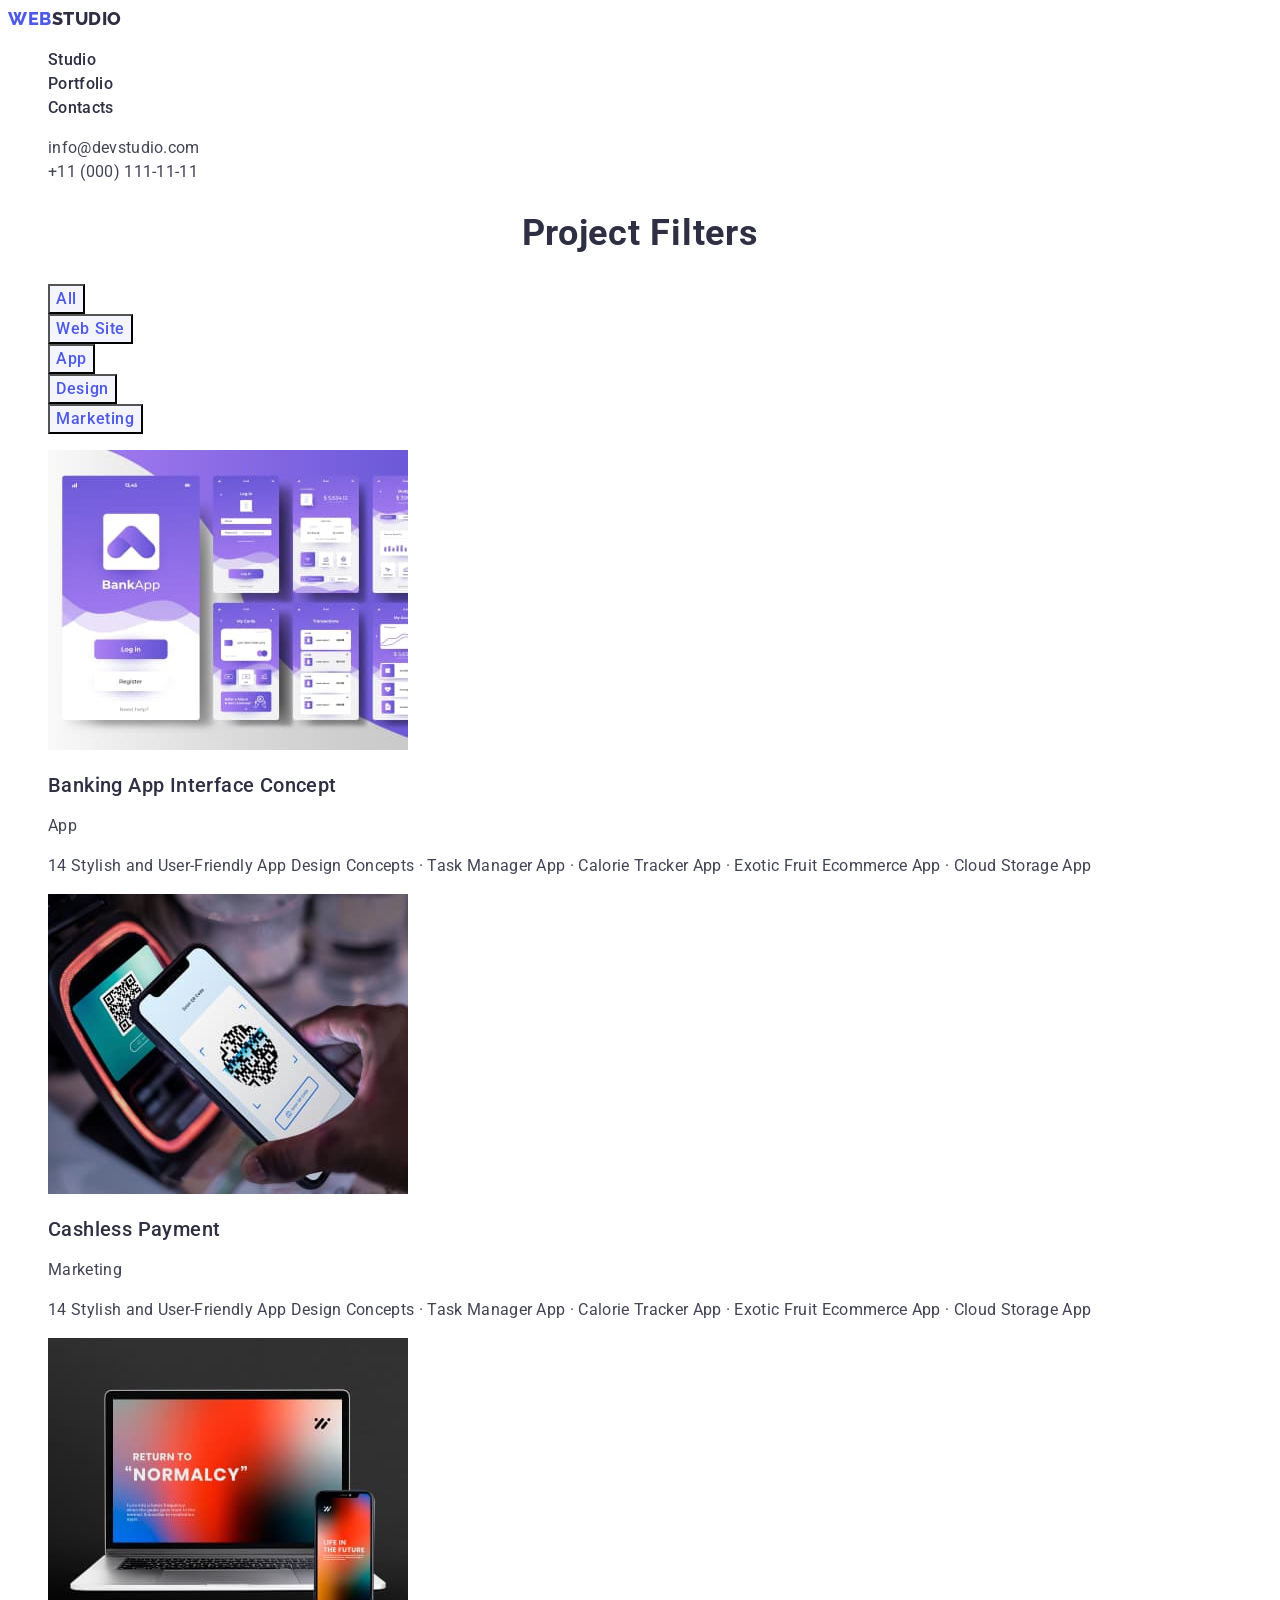
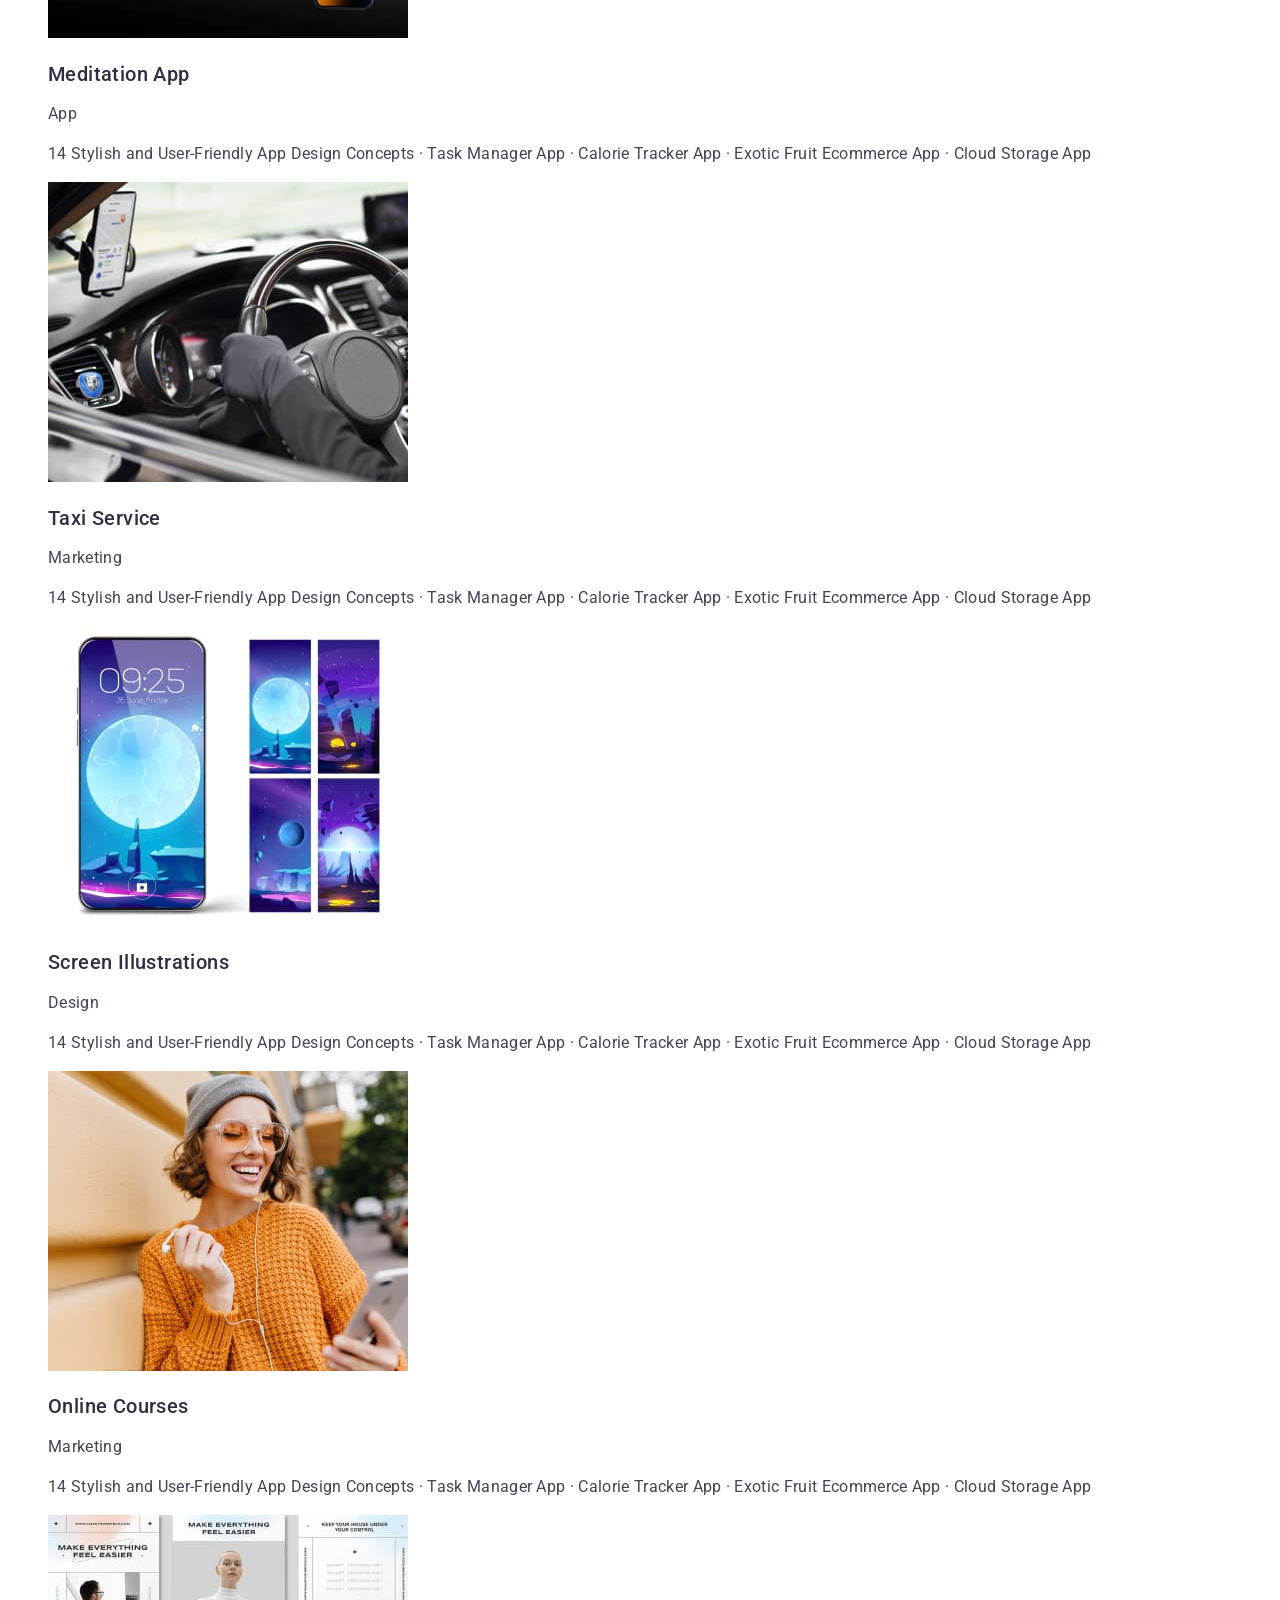
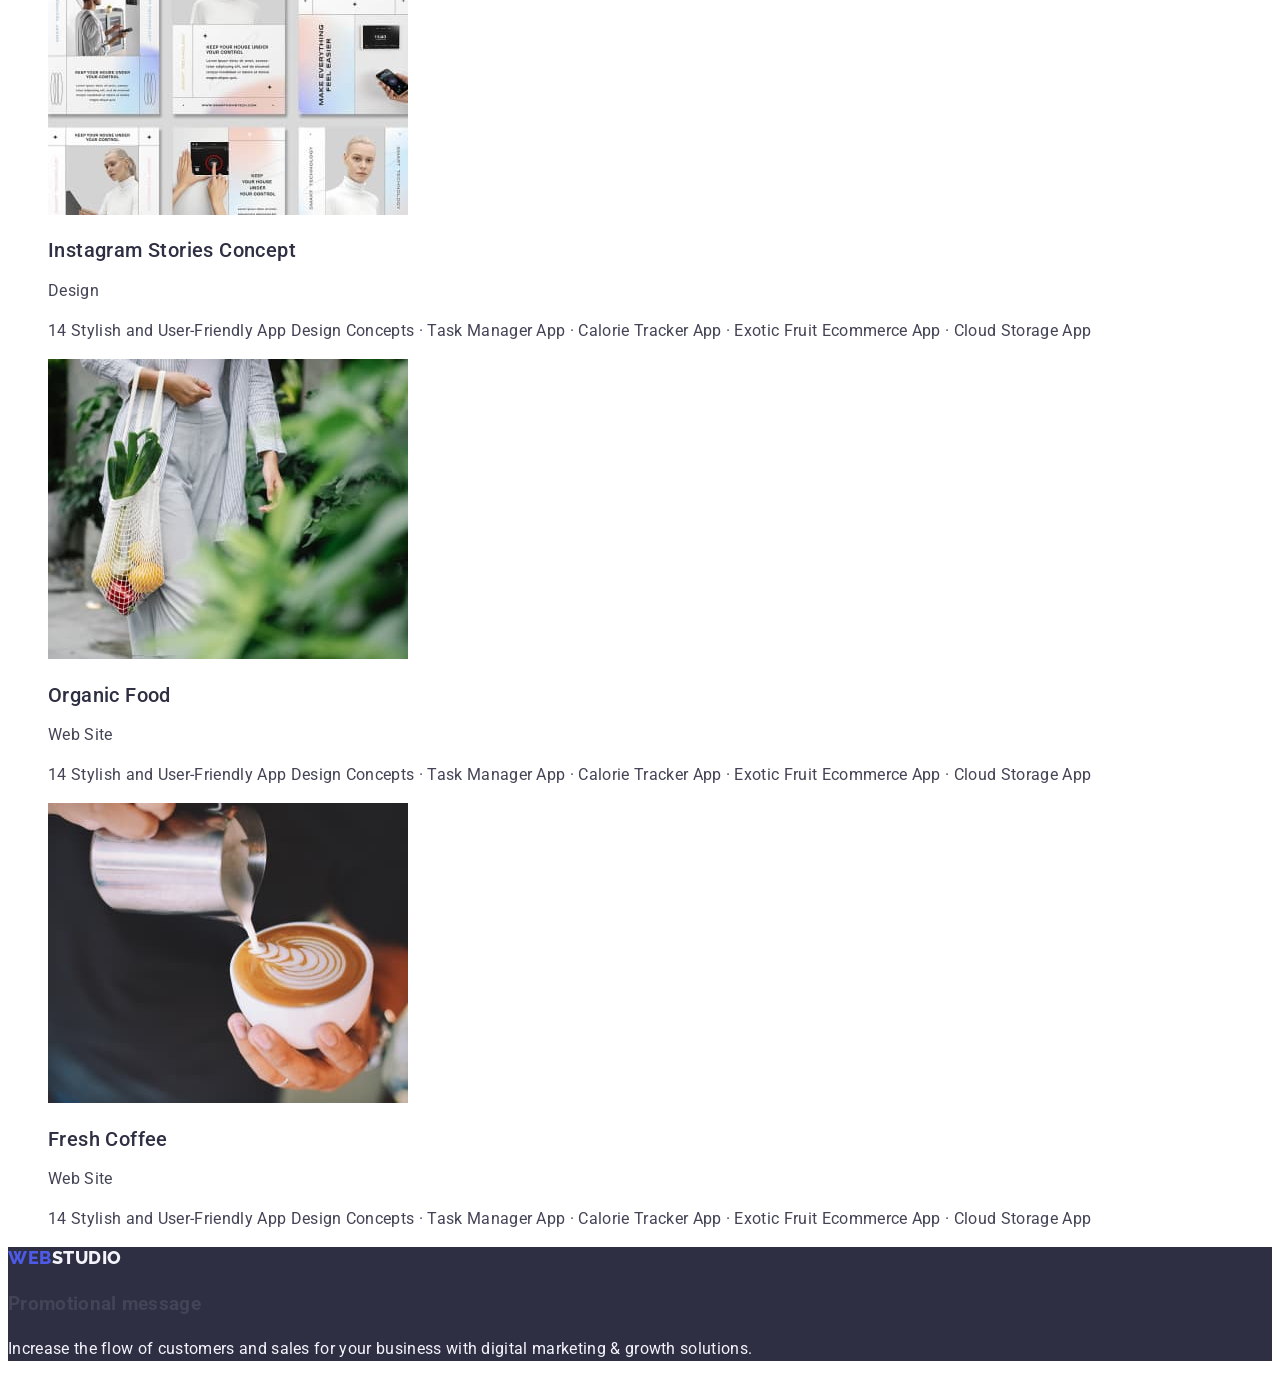
==== portfolio.html @ b33e49e7 "error correction 4" ====
<!DOCTYPE html>
<html lang="en">
<head>
    <meta charset="UTF-8">
    <meta http-equiv="X-UA-Compatible" content="IE=edge">
    <meta name="viewport" content="width=device-width, initial-scale=1.0">
    <title>Document</title>
    <link rel="preconnect" href="https://fonts.googleapis.com"> 
    <link rel="preconnect" href="https://fonts.gstatic.com" crossorigin> 
    <link href="https://fonts.googleapis.com/css2?family=Raleway:wght@800&family=Roboto:wght@400;500;700;900&display=swap" rel="stylesheet">
    <link rel="stylesheet" href="./css/styles.css">
</head>
<body>
    <header>
        <nav>
            <a href="/" class="logo link">
                Web<span class="logo-header">Studio</span>
            </a>
            <ul class="site-nav list">
                <li><a href="./index.html" class="link-current link">Studio</a></li>
                <li><a href="./portfolio.html" class="link-current link">Portfolio</a></li>
                <li><a href="" class="link-current link">Contacts</a></li>
            </ul>
        </nav>
        <nav>
            <address class="contacts">
                <ul class="list">
                <li><a href="mailto:info@devstudio.com" class="mail-tel link">info@devstudio.com</a></li>
                <li><a href="tel:+110001111111" class="mail-tel link">+11 (000) 111-11-11</a></li>
            </ul>
            </address>
        </nav>
    </header>
    <main>
        <section class="section">
            <h1 class="section-title">project filters</h1>
            <ul class="list">
                <li><button class="button-secondary" type="button">
                    All
                </button></li>
                <li><button class="button-secondary" type="button">
                    Web Site
                </button></li>
                <li><button class="button-secondary" type="button">
                    App
                </button></li>
                <li><button class="button-secondary" type="button">
                    Design
                </button></li>
                <li><button class="button-secondary" type="button">
                    Marketing
                </button></li>
            </ul>
            <ul class="list">
                <li class="link">
                    <img src="./images/prj1.jpg" alt="Banking App Interface Concept" width="360">
                    <h2 class="title">Banking App Interface Concept</h2>
                    <p class="description">App</p>
                    <p>14 Stylish and User-Friendly App Design Concepts · Task Manager App · Calorie Tracker App · Exotic Fruit Ecommerce App · Cloud Storage App</p>
                </li>
                <li class="link">
                    <img src="./images/prj2.jpg" alt="Cashless Payment" width="360">
                    <h2 class="title">Cashless Payment</h2>
                    <p class="description">Marketing</p>
                    <p>14 Stylish and User-Friendly App Design Concepts · Task Manager App · Calorie Tracker App · Exotic Fruit Ecommerce App · Cloud Storage App</p>
                </li>
                <li class="link">
                    <img src="./images/prj3.jpg" alt="Meditation App" width="360">
                    <h2 class="title">Meditation App</h2>
                    <p class="description">App</p>
                    <p>14 Stylish and User-Friendly App Design Concepts · Task Manager App · Calorie Tracker App · Exotic Fruit Ecommerce App · Cloud Storage App</p>
                </li>
                <li class="link">
                    <img src="./images/prj4.jpg" alt="Taxi Service" width="360">
                    <h2 class="title">Taxi Service</h2>
                    <p class="description">Marketing</p>
                    <p>14 Stylish and User-Friendly App Design Concepts · Task Manager App · Calorie Tracker App · Exotic Fruit Ecommerce App · Cloud Storage App</p>
                </li>
                <li class="link">
                    <img src="./images/prj5.jpg" alt="Screen Illustrations" width="360">
                    <h2 class="title">Screen Illustrations</h2>
                    <p class="description">Design</p>
                    <p>14 Stylish and User-Friendly App Design Concepts · Task Manager App · Calorie Tracker App · Exotic Fruit Ecommerce App · Cloud Storage App</p>
                </li>
                <li class="link">
                    <img src="./images/prj6.jpg" alt="Online Courses" width="360">
                    <h2 class="title">Online Courses</h2>
                    <p class="description">Marketing</p>
                    <p>14 Stylish and User-Friendly App Design Concepts · Task Manager App · Calorie Tracker App · Exotic Fruit Ecommerce App · Cloud Storage App</p>
                </li>
                <li class="link">
                    <img src="./images/prj7.jpg" alt="Instagram Stories Concept" width="360">
                    <h2 class="title">Instagram Stories Concept</h2>
                    <p class="description">Design</p>
                    <p>14 Stylish and User-Friendly App Design Concepts · Task Manager App · Calorie Tracker App · Exotic Fruit Ecommerce App · Cloud Storage App</p>
                </li>
                <li class="link">
                    <img src="./images/prj8.jpg" alt="Organic Food" width="360">
                    <h2 class="title">Organic Food</h2>
                    <p class="description">Web Site</p>
                    <p>14 Stylish and User-Friendly App Design Concepts · Task Manager App · Calorie Tracker App · Exotic Fruit Ecommerce App · Cloud Storage App</p>
                </li>
                <li class="link">
                    <img src="./images/prj9.jpg" alt="Fresh Coffee" width="360">
                    <h2 class="title">Fresh Coffee</h2>
                    <p class="description">Web Site</p>
                    <p>14 Stylish and User-Friendly App Design Concepts · Task Manager App · Calorie Tracker App · Exotic Fruit Ecommerce App · Cloud Storage App</p>
                </li>
            </ul>
        </section>
    </main>
    <footer class="footer">
        <a href="/" class="logo link">
            Web<span class="logo-footer">Studio</span>
        </a>
        <h3 class="footer-message">Promotional message</h3>
        <p class="promotional-message">Increase the flow of customers and sales for your business with digital marketing & growth solutions.</p>
    </footer> 
</body>
</html>
---- css/styles.css ----
/* цвет основного текста #2E2F42 */
/* вторичный цвет текста #434455 */
/* белый цвет #FFFFFF */
/* акцент #4D5AE5 */
/* кнопка 2 лист #404BBF #F4F4FD border: 1px solid #E7E9FC*/
/* вторичный цвет фона #F4F4FD */
/* акцентирующий цвет фона #2E2F42 */
/* logo #4D5AE5 #2E2F42 */

:root {
    --primary-text-color: #434455;
    --title-text-color: #2E2F42;
    --accent-color: #404BBF;
    --secondary-accent-color: #4D5AE5;
    --third-accent-color: #E7E9FC;
    --primary-white-color: #FFFFFF;
    --light-mode-backgrounds-color: #F4F4FD;
    --hero-image-background-color: rgba(46, 47, 66, 0.7);
}

body {
    background-color: var(--primary-white-color);
    color: var(--primary-text-color);
    font-family: Roboto, sans-serif;
    letter-spacing: 0.02em;
    font-size: 16px;
    line-height: 1.5;
}

ul {
    list-style: none;
}

/* Logo */
.logo {
    color: var(--secondary-accent-color);
    font-family: Raleway, sans-serif;
    font-weight: 800;
    font-size: 18px;
    line-height: 1.17;
    letter-spacing: 0.03em;
    text-transform: uppercase;
    text-decoration: none;
}

.link {
    text-decoration: none;
}

.list {
    list-style: none;
}

.logo-header {
    color: var(--title-text-color);
}

.logo-footer {
    color: var(--light-mode-backgrounds-color);
}

.site-nav {
    color: var(--title-text-color);
    font-weight: 500;
    font-size: 16px;
    line-height: 1.5;
    text-decoration: none;
}

.site-nav .link:hover,
.site-nav .link:focus
.site-nav .link-current:hover,
.site-nav .link-current:focus {
    color: var(--accent-color);
}

.site-nav .link-current {
    color: var(--title-text-color);
    font-weight: 500;
    font-size: 16px;
    line-height: 1.5;
    letter-spacing: 0.02em;
}


.contacts {
    font-style: normal;
    color: var(--primary-text-color);
    font-size: 16px;
    letter-spacing: 0.02em;
    line-height: 1.5;
}

.mail-tel {
    font-size: 16px;
    line-height: 1.5;
    letter-spacing: 0.02em;
    color: var(--primary-text-color);
}

.mail-tel:hover,
.mail-tel:focus {
    color: var(--accent-color);
}


.hero {
    background-color: var(--title-text-color);
}

.hero-title {
    font-size: 56px;
    line-height: 1.07;
    text-align: center;
    letter-spacing: 0.02em;
    color: var(--primary-white-color);
}

/* Button hero*/
.button {
    background-color: var(--secondary-accent-color);
    font-family: "Roboto", sans-serif;
    font-weight: 500;
    font-size: 16px;
    line-height: 1.5;
    letter-spacing: 0.04em;
    cursor: pointer;
    color: var(--primary-white-color);
}

.button:hover,
.button:focus {
    background-color: var(--accent-color);
}

.section-title {
    color: var(--title-text-color);
    font-weight: 700;
    font-size: 36px;
    line-height: 1.11;
    text-align: center;
    text-transform: capitalize;
    letter-spacing: 0.02em;
}

.bg-color {
    background-color: var(--light-mode-backgrounds-color);
}

.title,
.team .names {
    color: var(--title-text-color);
    font-weight: 500;
    font-size: 20px;
    line-height: 1.2;
    letter-spacing: 0.02em;
}

.bg-color-names {
    background-color: var(--primary-white-color);
}

.button-secondary {
    font-family: "Roboto", sans-serif;
    font-weight: 500;
    font-size: 16px;
    line-height: 1.5;
    letter-spacing: 0.04em;
    cursor: pointer;
    color: var(--secondary-accent-color);
    background-color: var(--light-mode-backgrounds-color);
}

.button-secondary:hover,
.button-secondary:focus {
    color: var(--primary-white-color);
    background-color: var(--accent-color);
}
.description {
    font-size: 16px;
    line-height: 1.5;
    letter-spacing: 0.02em;
    color: var(--primary-text-color);
}

.footer {
    background-color: var(--title-text-color);
}

.promotional-message {
    color: var(--light-mode-backgrounds-color);
    line-height: 1.5;
    letter-spacing: 0.02em;
}
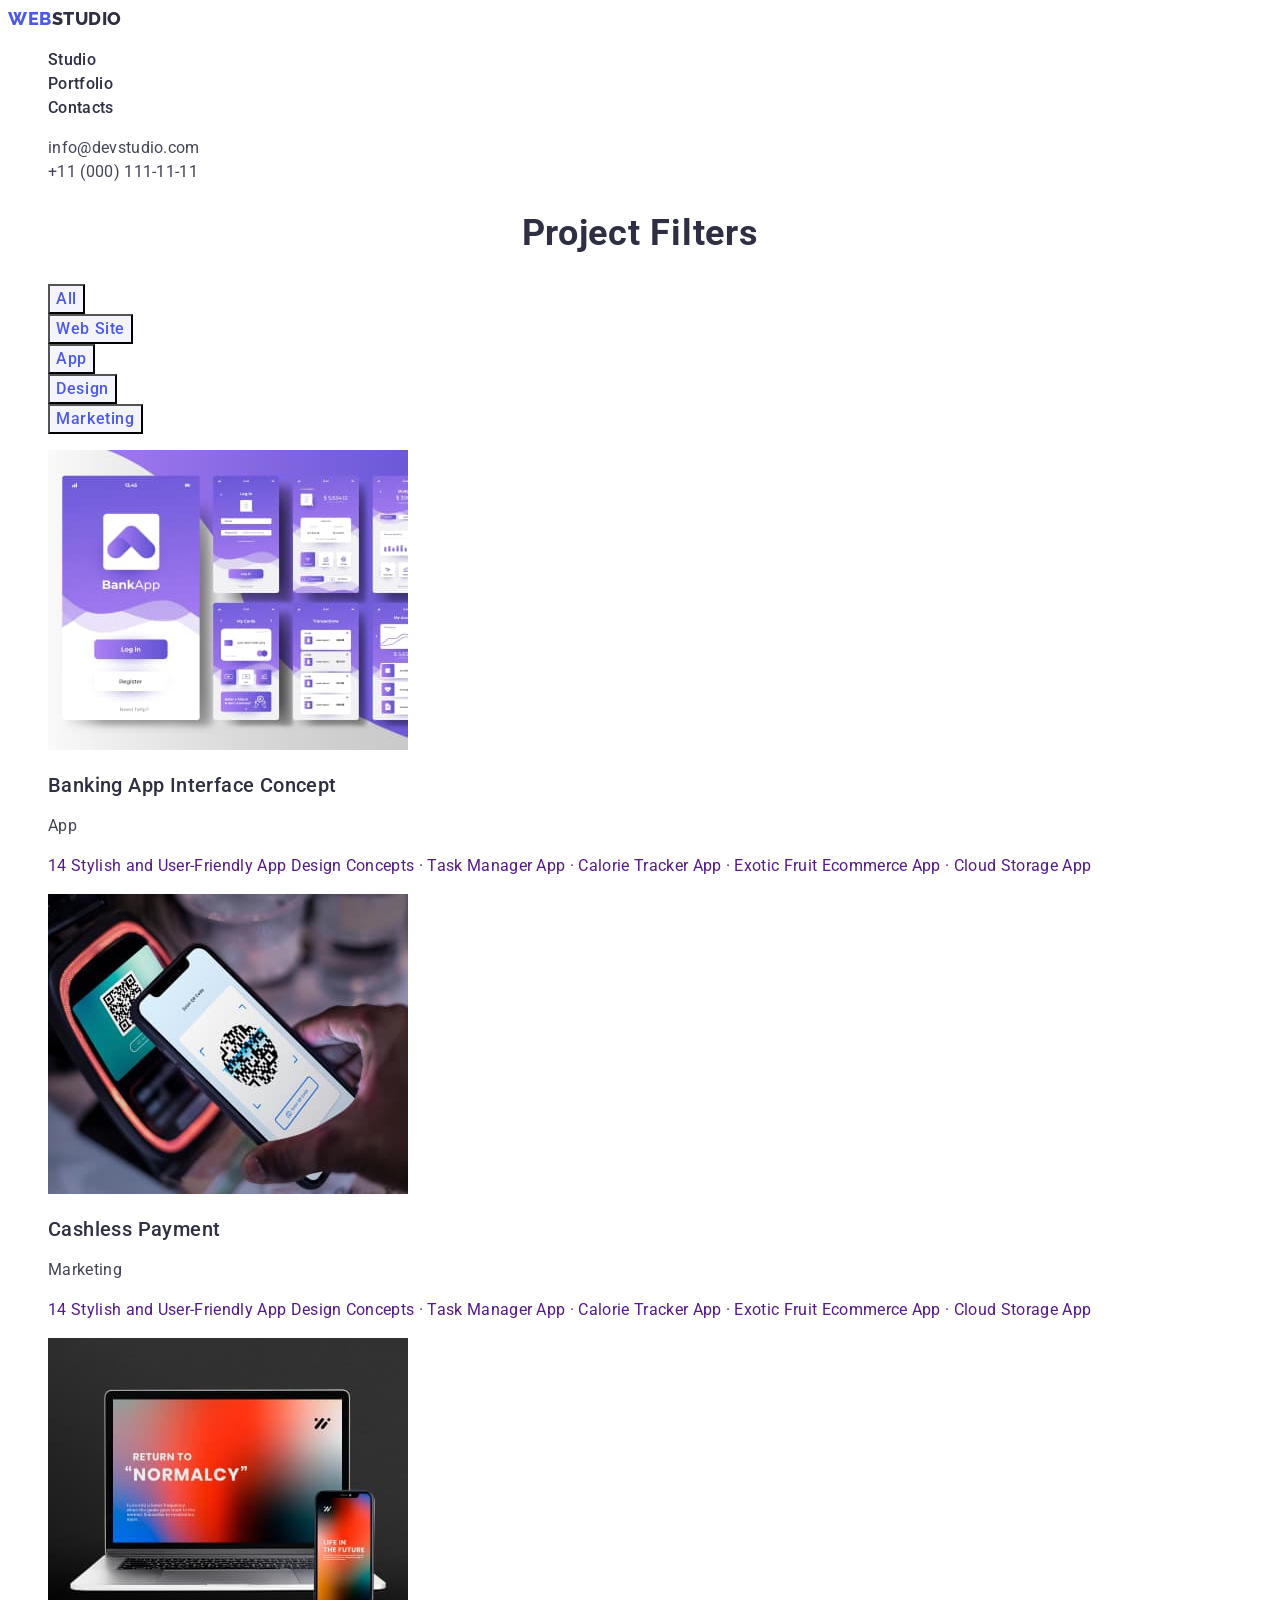
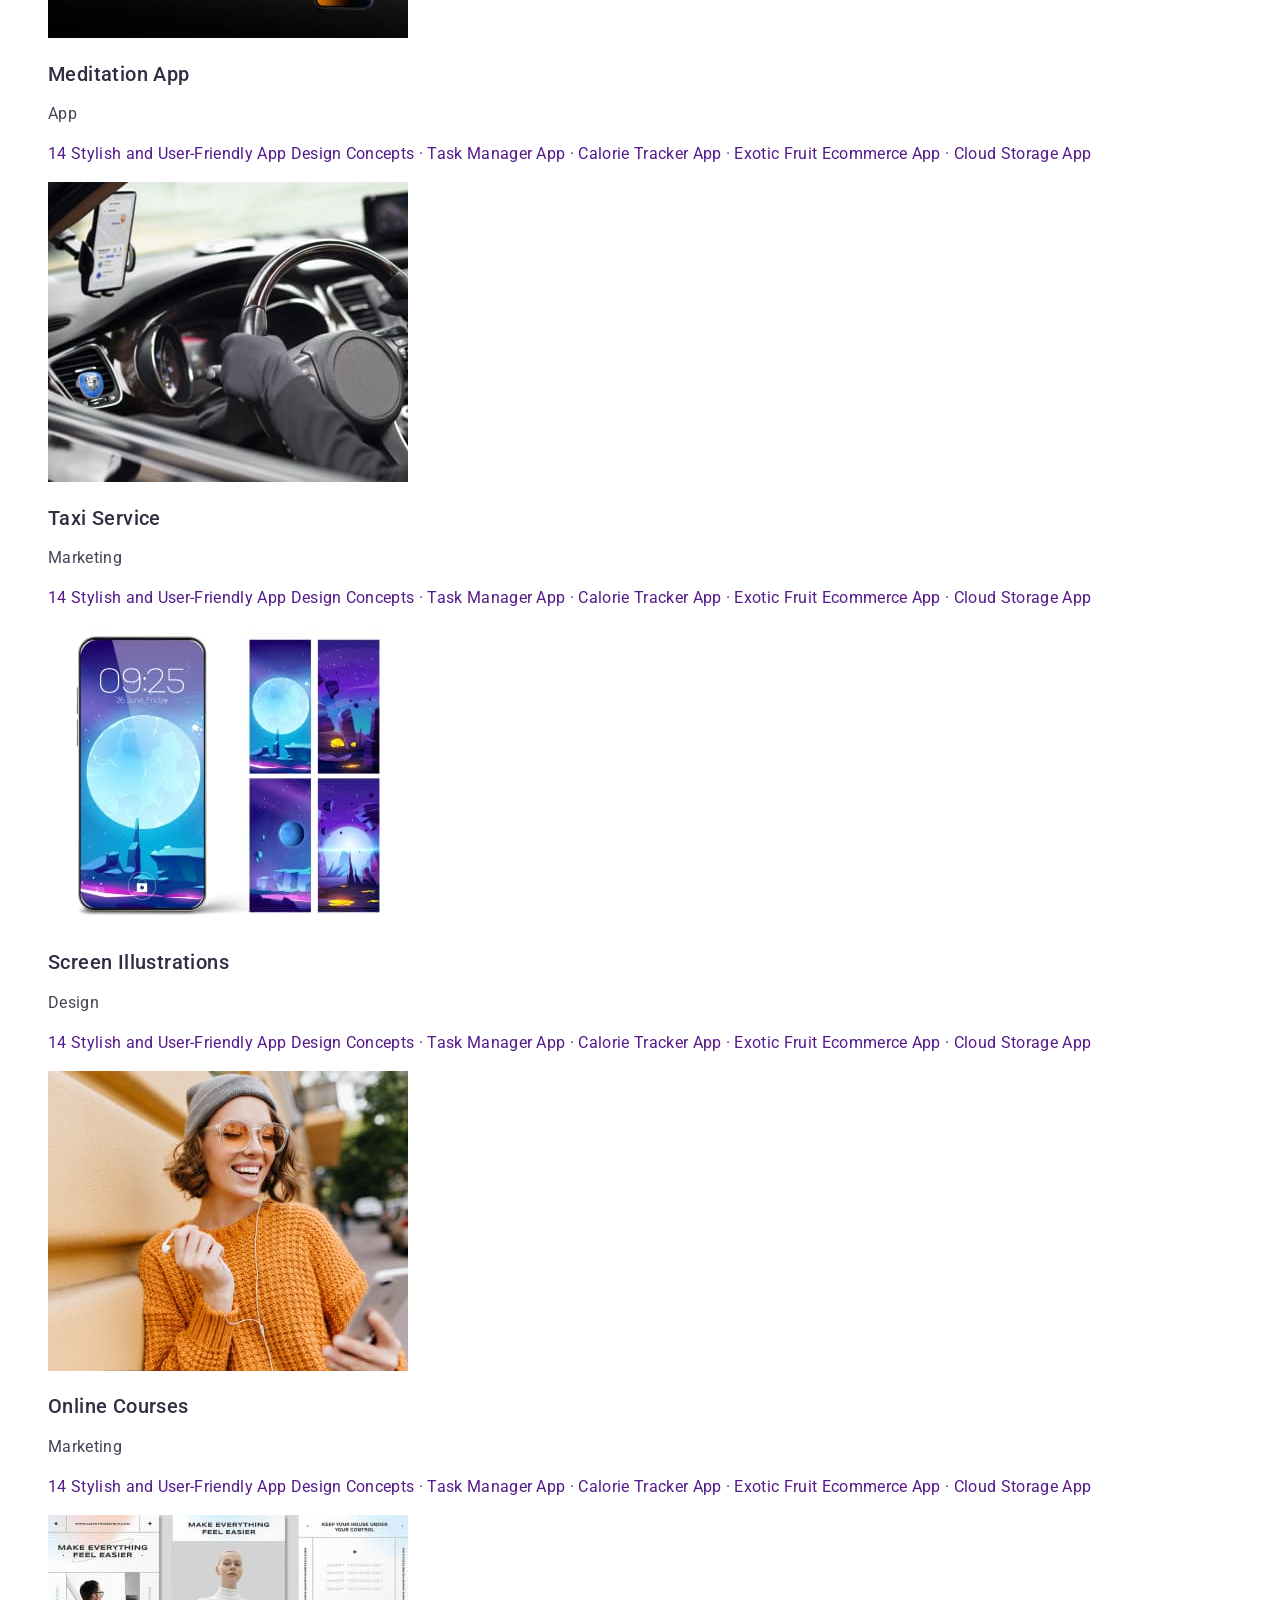
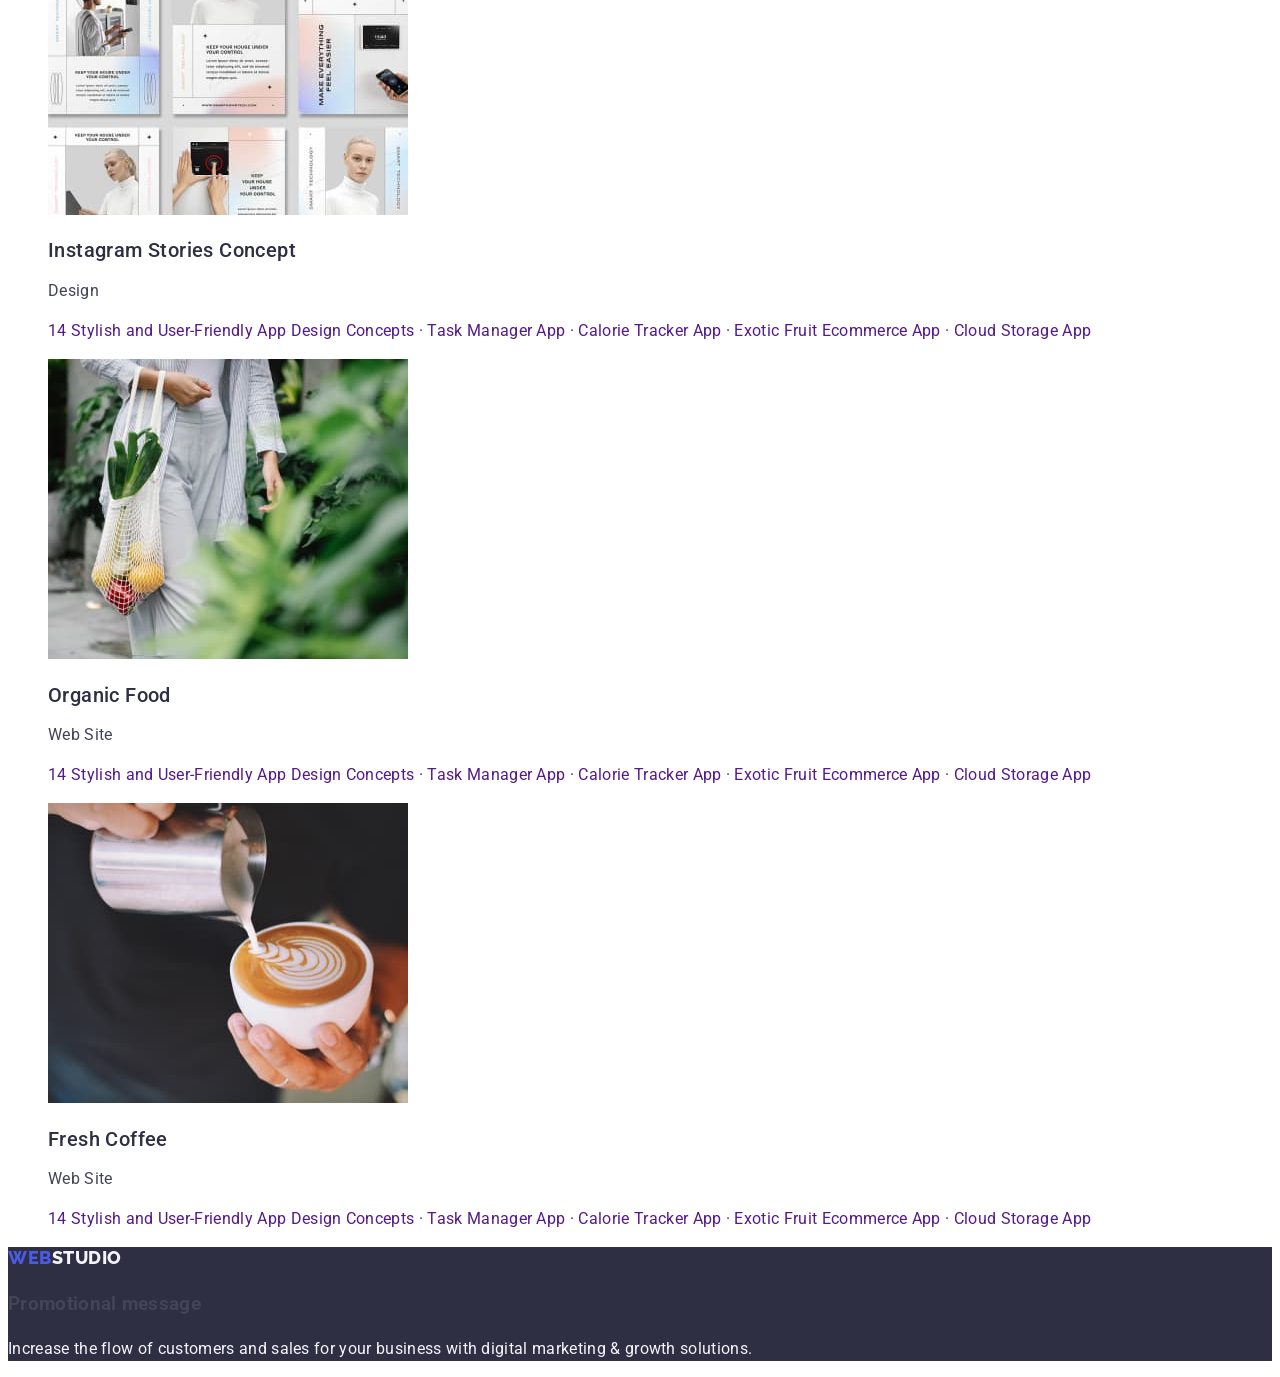
==== commit b6aa9809: "error correction 5" ====
--- a/portfolio.html
+++ b/portfolio.html
@@ -25,9 +25,9 @@
         <nav>
             <address class="contacts">
                 <ul class="list">
-                <li><a href="mailto:info@devstudio.com" class="mail-tel link">info@devstudio.com</a></li>
-                <li><a href="tel:+110001111111" class="mail-tel link">+11 (000) 111-11-11</a></li>
-            </ul>
+                    <li><a href="mailto:info@devstudio.com" class="mail-tel link">info@devstudio.com</a></li>
+                    <li><a href="tel:+110001111111" class="mail-tel link">+11 (000) 111-11-11</a></li>
+                </ul>
             </address>
         </nav>
     </header>
@@ -52,59 +52,78 @@
                 </button></li>
             </ul>
             <ul class="list">
-                <li class="link">
-                    <img src="./images/prj1.jpg" alt="Banking App Interface Concept" width="360">
-                    <h2 class="title">Banking App Interface Concept</h2>
-                    <p class="description">App</p>
-                    <p>14 Stylish and User-Friendly App Design Concepts · Task Manager App · Calorie Tracker App · Exotic Fruit Ecommerce App · Cloud Storage App</p>
+                <li>
+                    <a href="" class="link">
+                        <img src="./images/prj1.jpg" alt="Banking App Interface Concept" width="360">
+                        <h2 class="title">Banking App Interface Concept</h2>
+                        <p class="description">App</p>
+                        <p>14 Stylish and User-Friendly App Design Concepts · Task Manager App · Calorie Tracker App · Exotic Fruit Ecommerce App · Cloud Storage App</p>
+                    </a>
                 </li>
-                <li class="link">
-                    <img src="./images/prj2.jpg" alt="Cashless Payment" width="360">
-                    <h2 class="title">Cashless Payment</h2>
-                    <p class="description">Marketing</p>
-                    <p>14 Stylish and User-Friendly App Design Concepts · Task Manager App · Calorie Tracker App · Exotic Fruit Ecommerce App · Cloud Storage App</p>
+                <li>
+                    <a href="" class="link">
+                        <img src="./images/prj2.jpg" alt="Cashless Payment" width="360">
+                        <h2 class="title">Cashless Payment</h2>
+                        <p class="description">Marketing</p>
+                        <p>14 Stylish and User-Friendly App Design Concepts · Task Manager App · Calorie Tracker App · Exotic Fruit Ecommerce App · Cloud Storage App</p>
+                    </a>
                 </li>
-                <li class="link">
-                    <img src="./images/prj3.jpg" alt="Meditation App" width="360">
-                    <h2 class="title">Meditation App</h2>
-                    <p class="description">App</p>
-                    <p>14 Stylish and User-Friendly App Design Concepts · Task Manager App · Calorie Tracker App · Exotic Fruit Ecommerce App · Cloud Storage App</p>
+                <li>
+                    <a href="" class="link">
+                        <img src="./images/prj3.jpg" alt="Meditation App" width="360">
+                        <h2 class="title">Meditation App</h2>
+                        <p class="description">App</p>
+                        <p>14 Stylish and User-Friendly App Design Concepts · Task Manager App · Calorie Tracker App · Exotic Fruit Ecommerce App · Cloud Storage App</p>
+                    </a>
                 </li>
-                <li class="link">
-                    <img src="./images/prj4.jpg" alt="Taxi Service" width="360">
-                    <h2 class="title">Taxi Service</h2>
-                    <p class="description">Marketing</p>
-                    <p>14 Stylish and User-Friendly App Design Concepts · Task Manager App · Calorie Tracker App · Exotic Fruit Ecommerce App · Cloud Storage App</p>
+                <li>
+                    <a href="" class="link">
+                        <img src="./images/prj4.jpg" alt="Taxi Service" width="360">
+                        <h2 class="title">Taxi Service</h2>
+                        <p class="description">Marketing</p>
+                        <p>14 Stylish and User-Friendly App Design Concepts · Task Manager App · Calorie Tracker App · Exotic Fruit Ecommerce App · Cloud Storage App</p>
+                    </a>
                 </li>
-                <li class="link">
-                    <img src="./images/prj5.jpg" alt="Screen Illustrations" width="360">
-                    <h2 class="title">Screen Illustrations</h2>
-                    <p class="description">Design</p>
-                    <p>14 Stylish and User-Friendly App Design Concepts · Task Manager App · Calorie Tracker App · Exotic Fruit Ecommerce App · Cloud Storage App</p>
+                <li>
+                    <a href="" class="link">
+                        <img src="./images/prj5.jpg" alt="Screen Illustrations" width="360">
+                        <h2 class="title">Screen Illustrations</h2>
+                        <p class="description">Design</p>
+                        <p>14 Stylish and User-Friendly App Design Concepts · Task Manager App · Calorie Tracker App · Exotic Fruit Ecommerce App · Cloud Storage App</p>
+                    </a>
                 </li>
-                <li class="link">
-                    <img src="./images/prj6.jpg" alt="Online Courses" width="360">
-                    <h2 class="title">Online Courses</h2>
-                    <p class="description">Marketing</p>
-                    <p>14 Stylish and User-Friendly App Design Concepts · Task Manager App · Calorie Tracker App · Exotic Fruit Ecommerce App · Cloud Storage App</p>
+                <li>
+                    <a href="" class="link">
+                        <img src="./images/prj6.jpg" alt="Online Courses" width="360">
+                        <h2 class="title">Online Courses</h2>
+                        <p class="description">Marketing</p>
+                        <p>14 Stylish and User-Friendly App Design Concepts · Task Manager App · Calorie Tracker App · Exotic Fruit Ecommerce App · Cloud Storage App</p>
+                    </a>
                 </li>
-                <li class="link">
-                    <img src="./images/prj7.jpg" alt="Instagram Stories Concept" width="360">
-                    <h2 class="title">Instagram Stories Concept</h2>
-                    <p class="description">Design</p>
-                    <p>14 Stylish and User-Friendly App Design Concepts · Task Manager App · Calorie Tracker App · Exotic Fruit Ecommerce App · Cloud Storage App</p>
+                <li>
+                    <a href="" class="link">
+                        <img src="./images/prj7.jpg" alt="Instagram Stories Concept" width="360">
+                        <h2 class="title">Instagram Stories Concept</h2>
+                        <p class="description">Design</p>
+                        <p>14 Stylish and User-Friendly App Design Concepts · Task Manager App · Calorie Tracker App · Exotic Fruit Ecommerce App · Cloud Storage App</p>
+                    </a>
                 </li>
-                <li class="link">
-                    <img src="./images/prj8.jpg" alt="Organic Food" width="360">
-                    <h2 class="title">Organic Food</h2>
-                    <p class="description">Web Site</p>
-                    <p>14 Stylish and User-Friendly App Design Concepts · Task Manager App · Calorie Tracker App · Exotic Fruit Ecommerce App · Cloud Storage App</p>
+                <li>
+                    <a href="" class="link">
+                        <img src="./images/prj8.jpg" alt="Organic Food" width="360">
+                        <h2 class="title">Organic Food</h2>
+                        <p class="description">Web Site</p>
+                        <p>14 Stylish and User-Friendly App Design Concepts · Task Manager App · Calorie Tracker App · Exotic Fruit Ecommerce App · Cloud Storage App</p>
+                    </a>
                 </li>
-                <li class="link">
-                    <img src="./images/prj9.jpg" alt="Fresh Coffee" width="360">
-                    <h2 class="title">Fresh Coffee</h2>
-                    <p class="description">Web Site</p>
-                    <p>14 Stylish and User-Friendly App Design Concepts · Task Manager App · Calorie Tracker App · Exotic Fruit Ecommerce App · Cloud Storage App</p>
+                <li>
+                    <a href="" class="link">
+                        <img src="./images/prj9.jpg" alt="Fresh Coffee" width="360">
+                        <h2 class="title">Fresh Coffee</h2>
+                        <p class="description">Web Site</p>
+                        <p>14 Stylish and User-Friendly App Design Concepts · Task Manager App · Calorie Tracker App · Exotic Fruit Ecommerce App · Cloud Storage App</p>
+                    </a>
+
                 </li>
             </ul>
         </section>
@@ -113,8 +132,8 @@
         <a href="/" class="logo link">
             Web<span class="logo-footer">Studio</span>
         </a>
-        <h3 class="footer-message">Promotional message</h3>
-        <p class="promotional-message">Increase the flow of customers and sales for your business with digital marketing & growth solutions.</p>
+        <h3>Promotional message</h3>
+        <p class="footer-message">Increase the flow of customers and sales for your business with digital marketing & growth solutions.</p>
     </footer> 
 </body>
 </html>
--- a/css/styles.css
+++ b/css/styles.css
@@ -82,13 +82,8 @@
     letter-spacing: 0.02em;
 }
 
-
 .contacts {
     font-style: normal;
-    color: var(--primary-text-color);
-    font-size: 16px;
-    letter-spacing: 0.02em;
-    line-height: 1.5;
 }
 
 .mail-tel {
@@ -116,10 +111,9 @@
     color: var(--primary-white-color);
 }
 
-/* Button hero*/
 .button {
     background-color: var(--secondary-accent-color);
-    font-family: "Roboto", sans-serif;
+    font-family: Roboto, sans-serif;
     font-weight: 500;
     font-size: 16px;
     line-height: 1.5;
@@ -161,7 +155,7 @@
 }
 
 .button-secondary {
-    font-family: "Roboto", sans-serif;
+    font-family: Roboto, sans-serif;
     font-weight: 500;
     font-size: 16px;
     line-height: 1.5;
@@ -187,8 +181,8 @@
     background-color: var(--title-text-color);
 }
 
-.promotional-message {
+.footer-message {
+    line-height: 1.5;
     color: var(--light-mode-backgrounds-color);
-    line-height: 1.5;
     letter-spacing: 0.02em;
 }
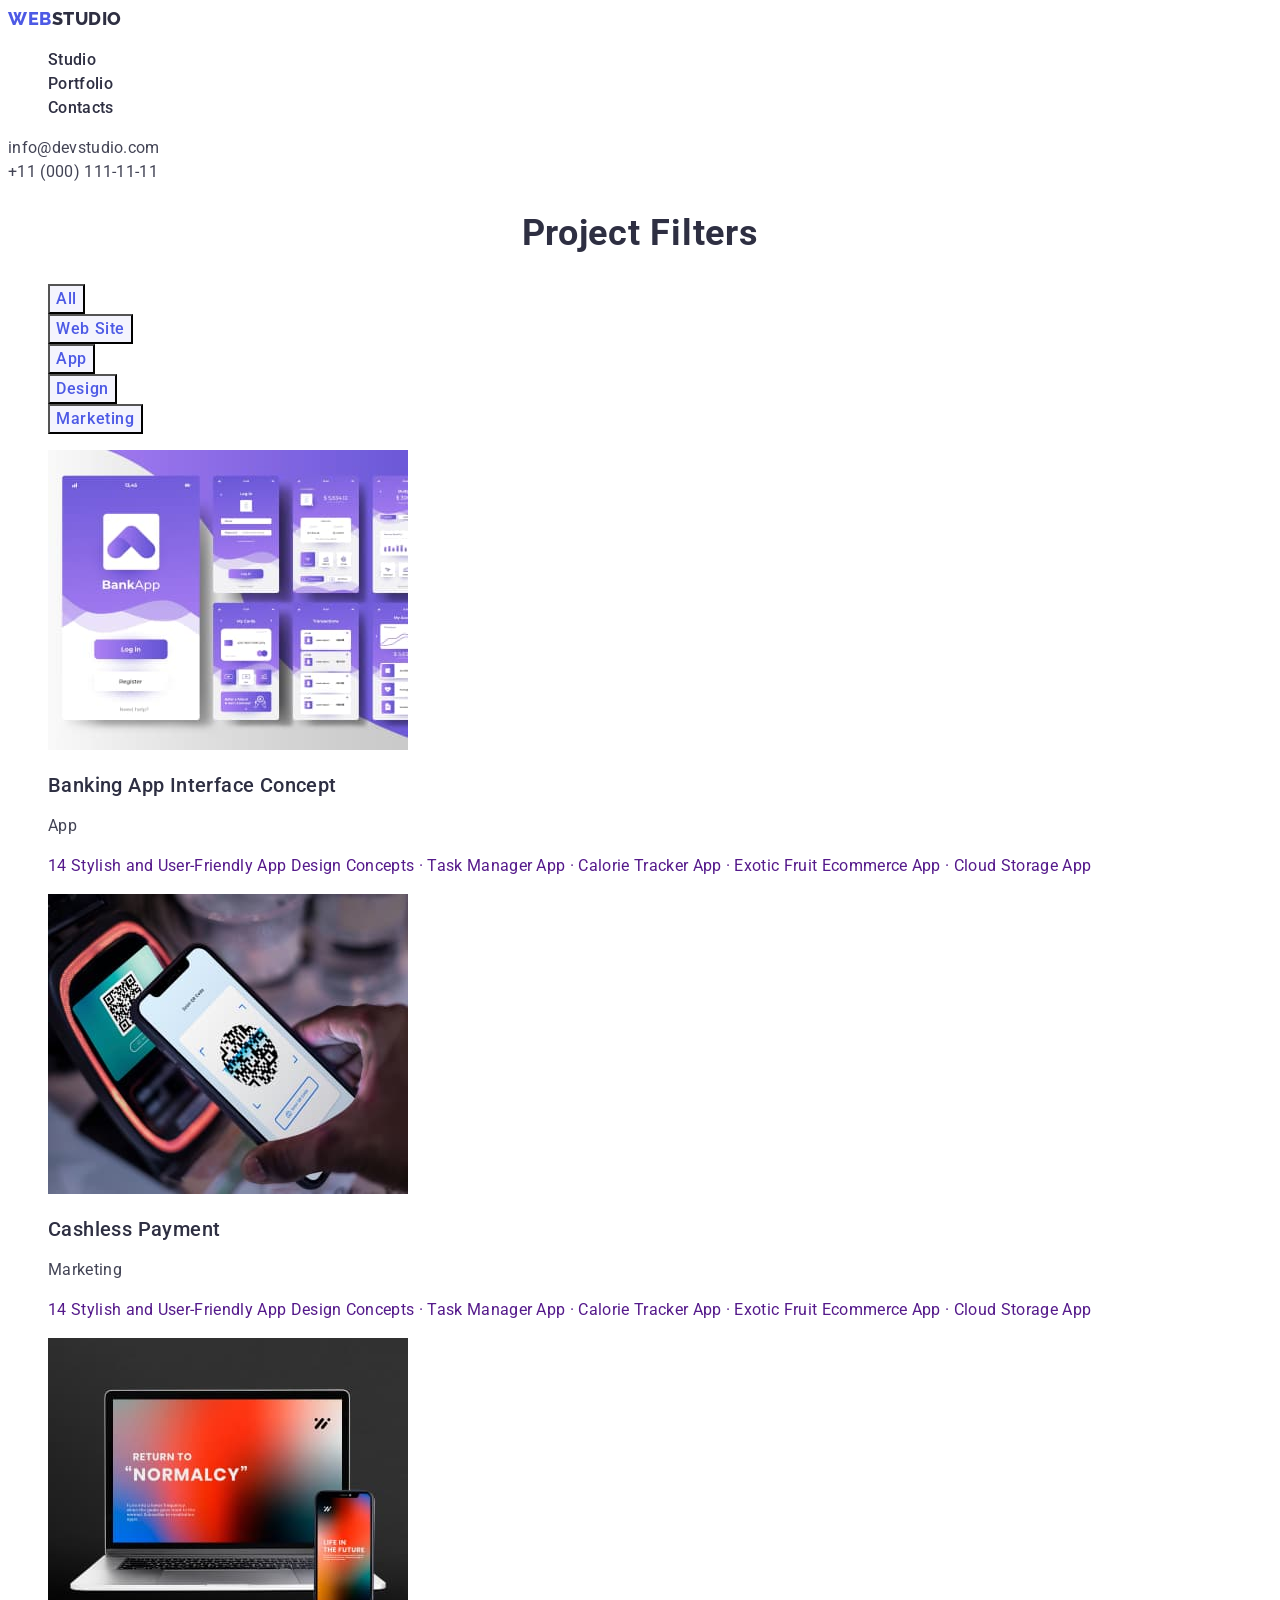
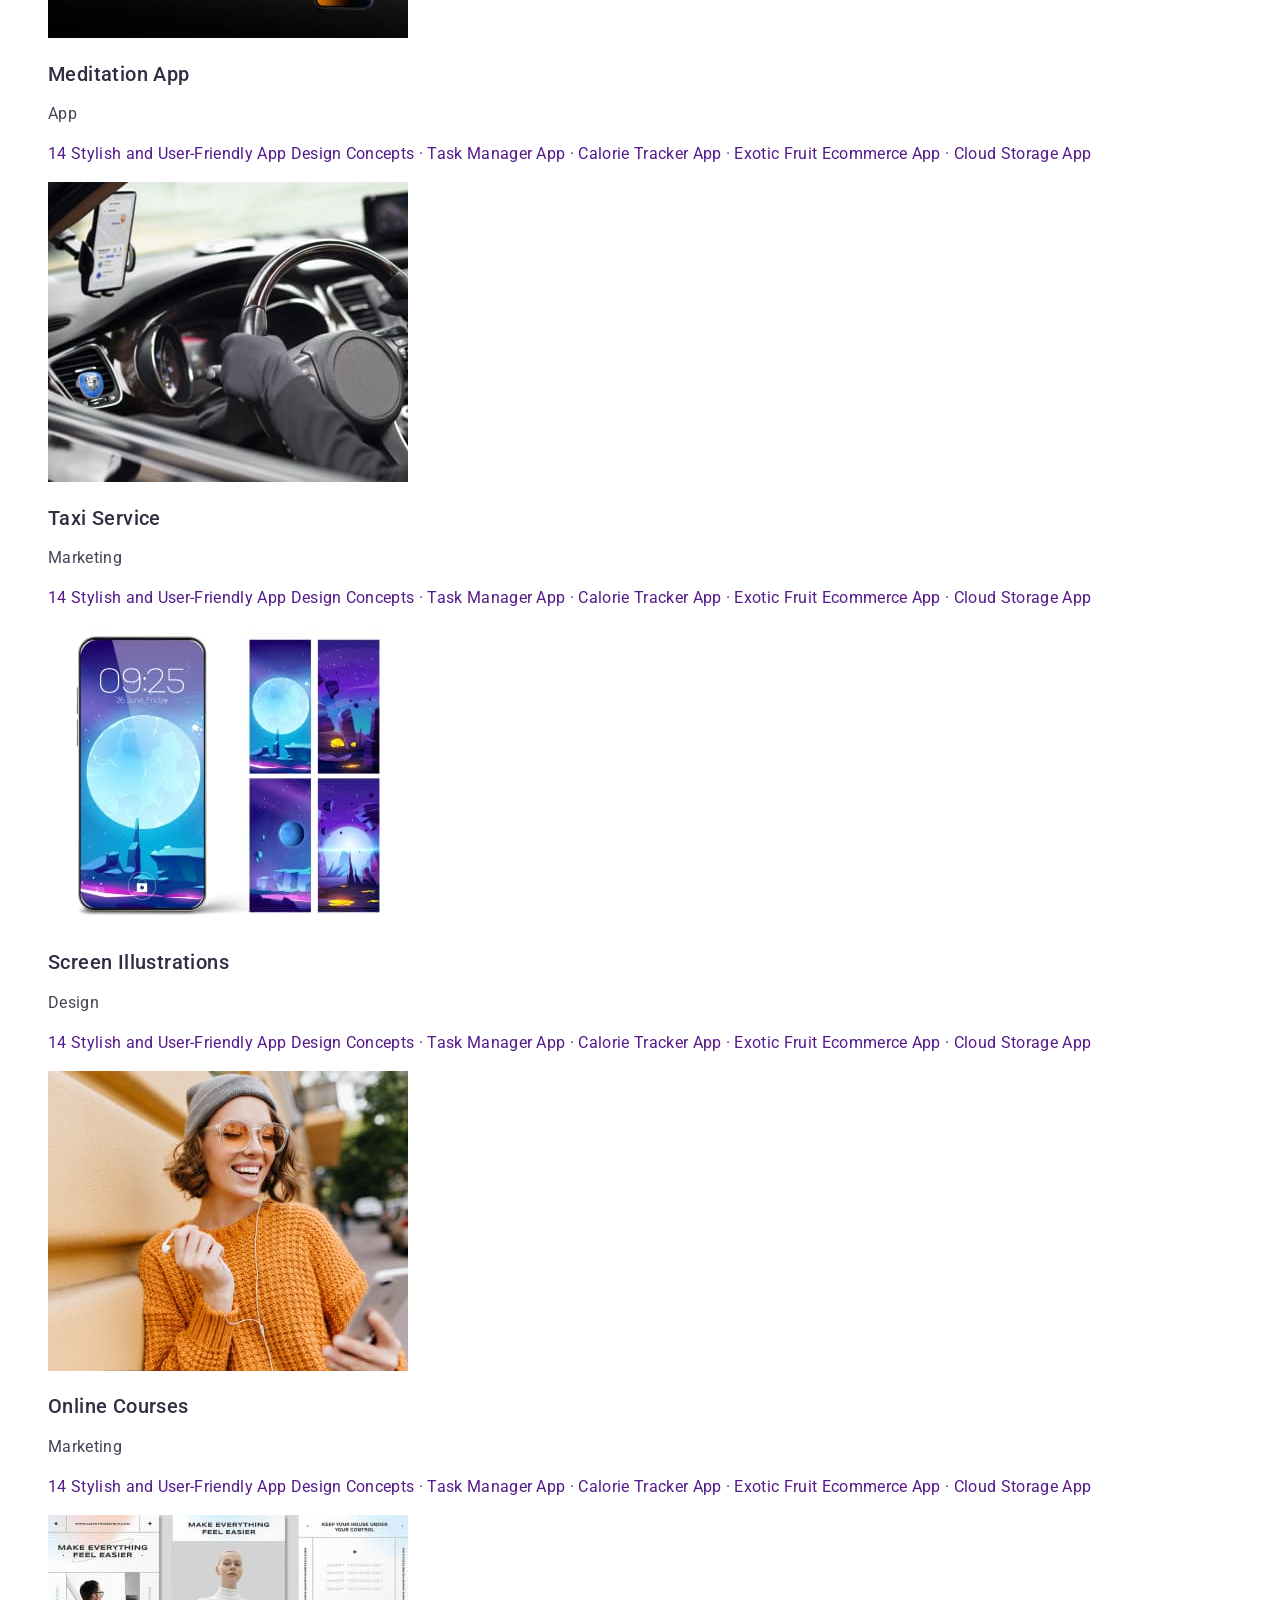
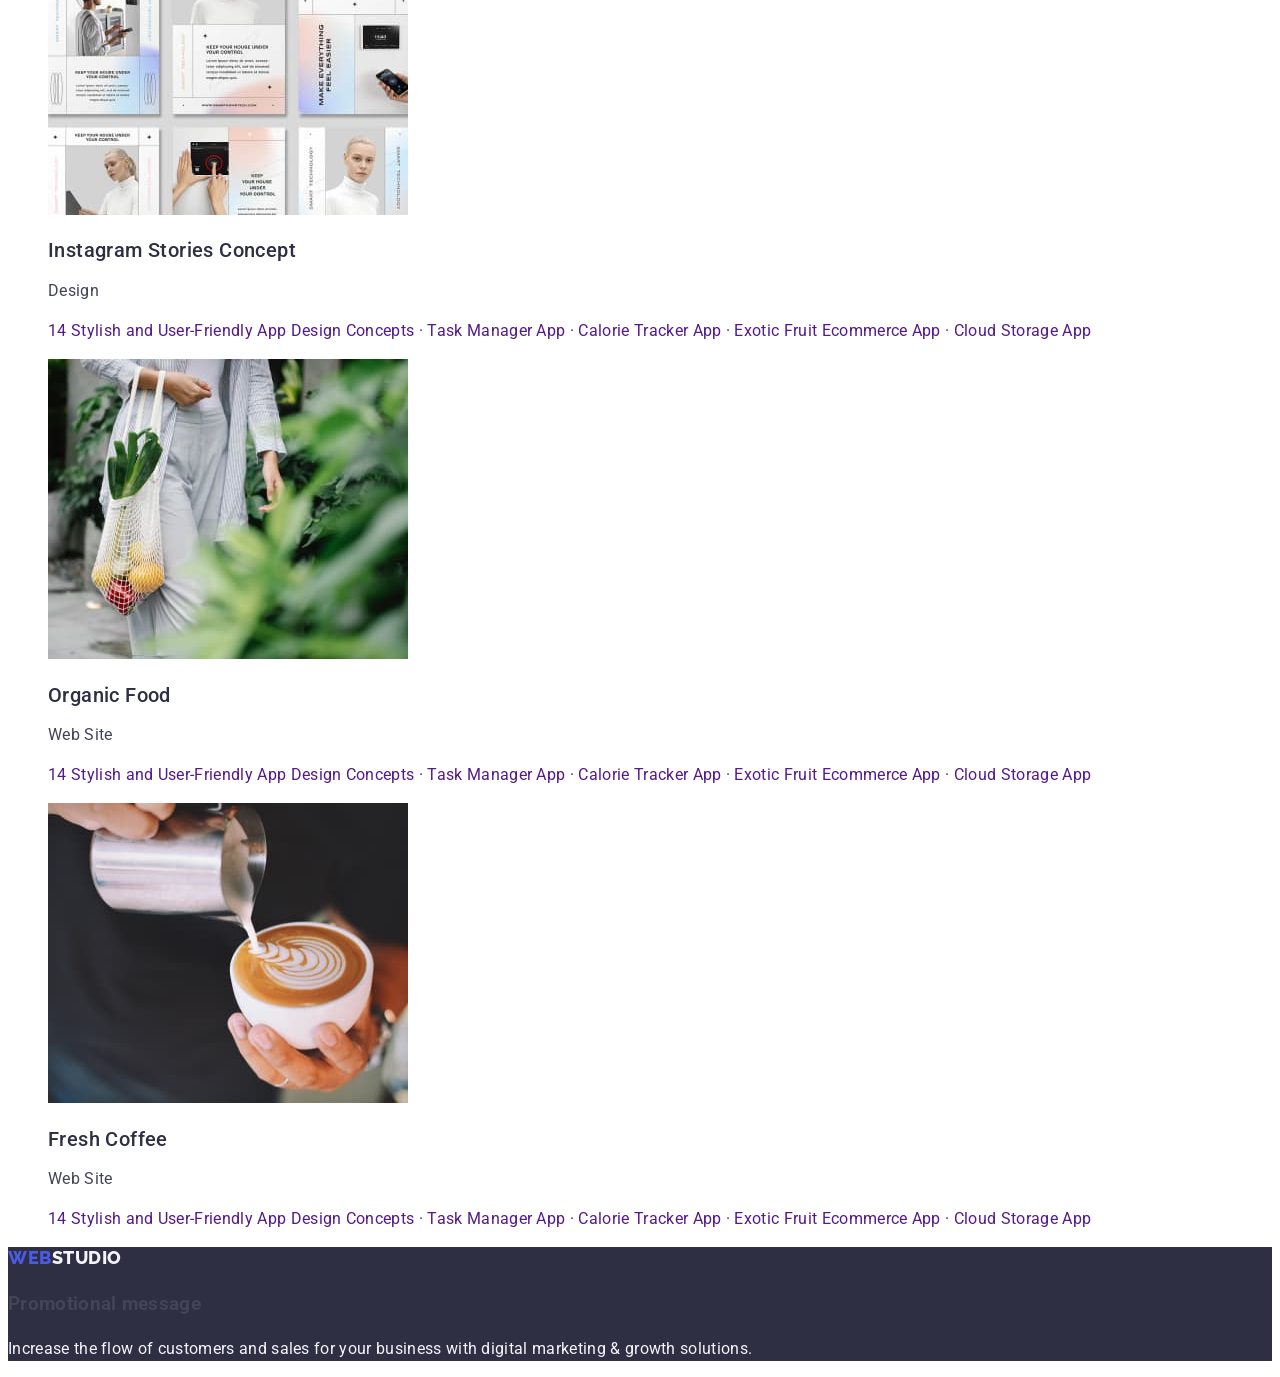
==== commit a100c1ba: "error correction 6" ====
--- a/portfolio.html
+++ b/portfolio.html
@@ -23,11 +23,9 @@
             </ul>
         </nav>
         <nav>
-            <address class="contacts">
-                <ul class="list">
-                    <li><a href="mailto:info@devstudio.com" class="mail-tel link">info@devstudio.com</a></li>
-                    <li><a href="tel:+110001111111" class="mail-tel link">+11 (000) 111-11-11</a></li>
-                </ul>
+            <address class="directions list">
+                <li><a class="mail-tel link" href="mailto:info@devstudio.com">info@devstudio.com</a></li>
+                <li><a class="mail-tel link" href="tel:+110001111111">+11 (000) 111-11-11</a></li>
             </address>
         </nav>
     </header>
--- a/css/styles.css
+++ b/css/styles.css
@@ -82,7 +82,7 @@
     letter-spacing: 0.02em;
 }
 
-.contacts {
+.directions {
     font-style: normal;
 }
 
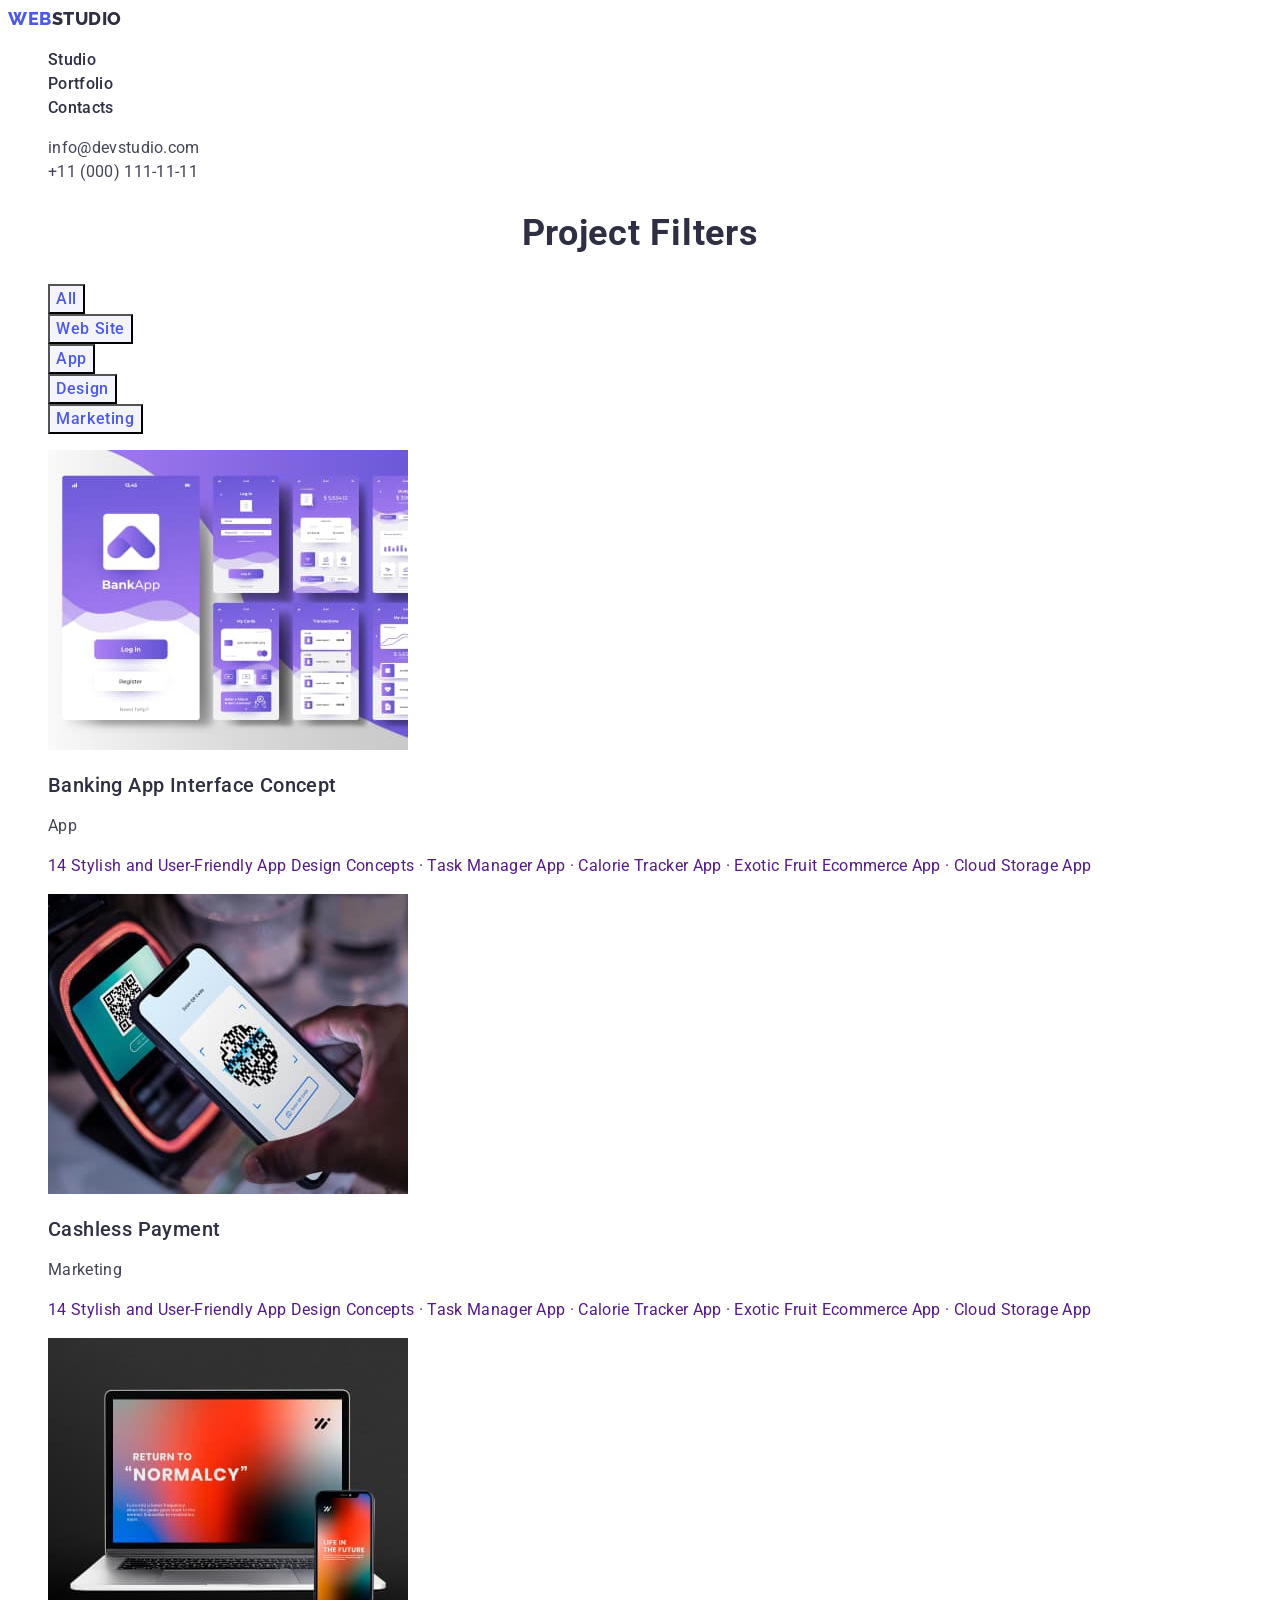
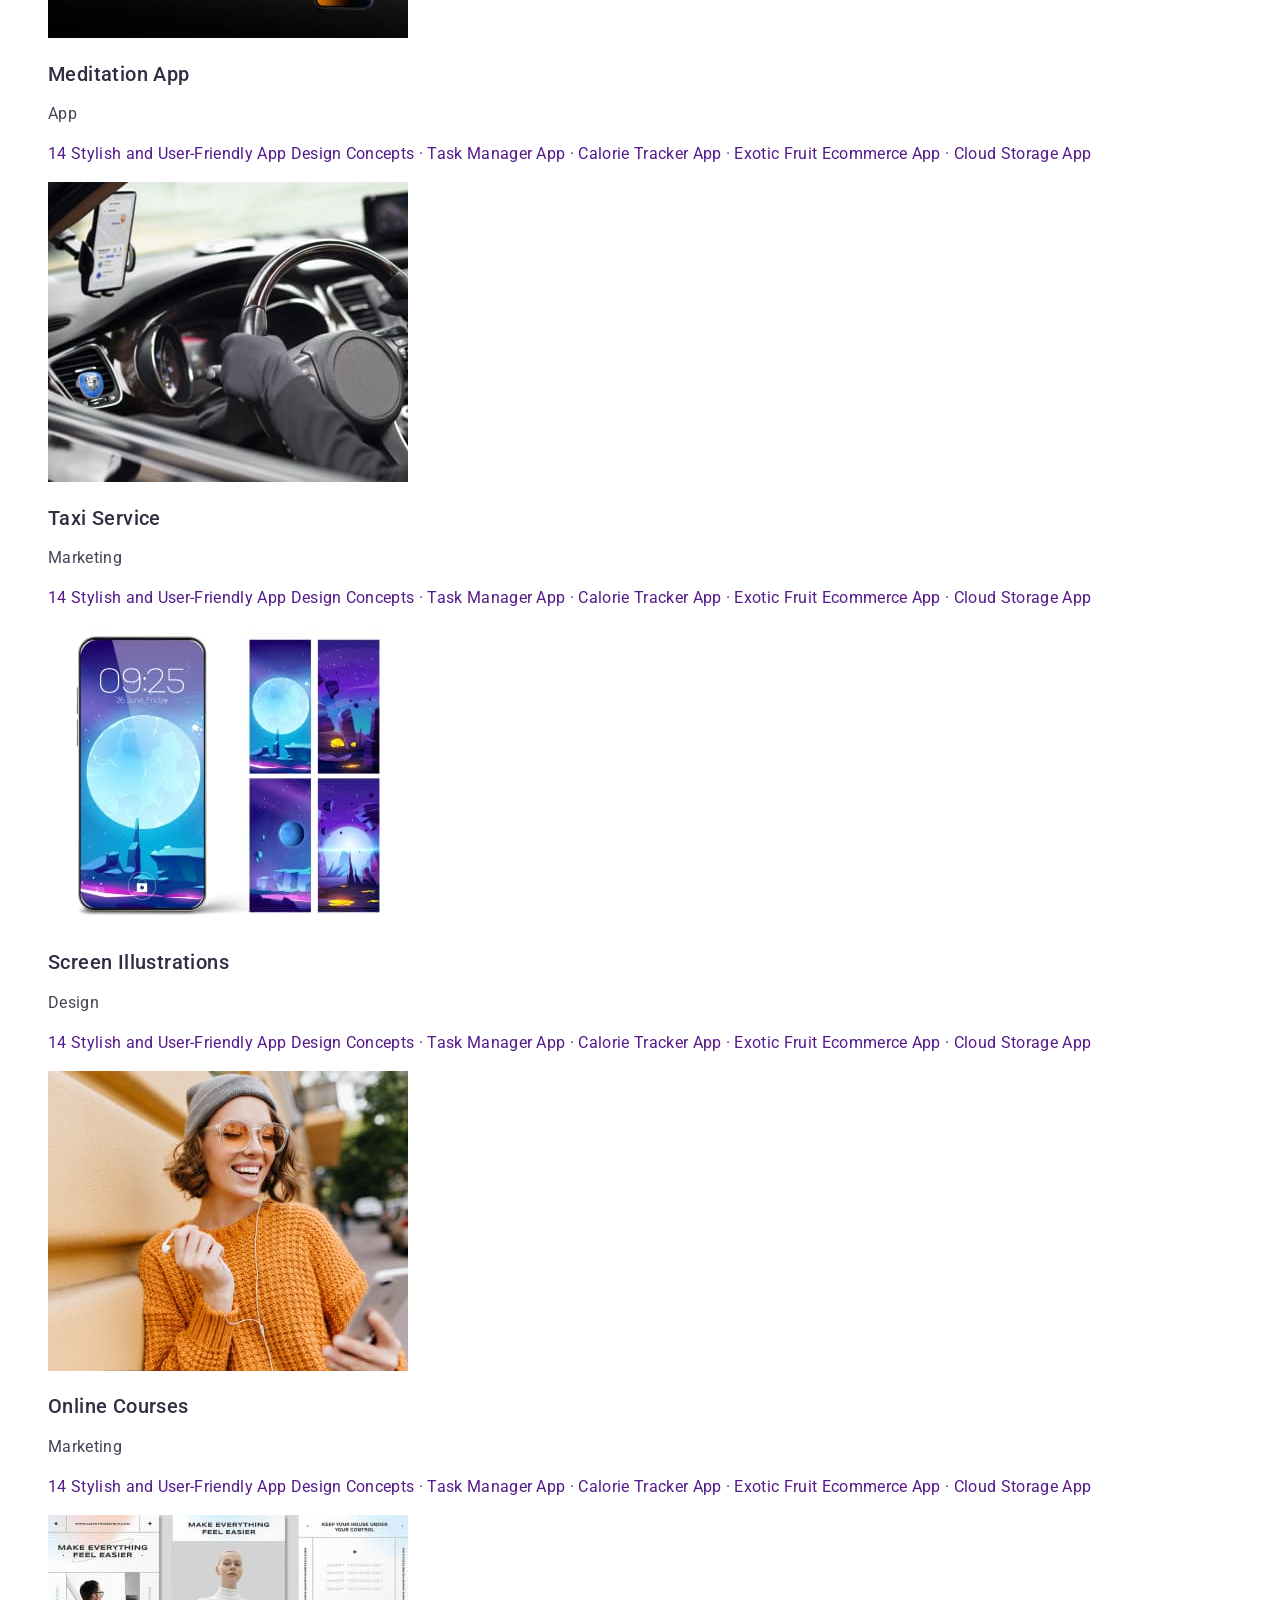
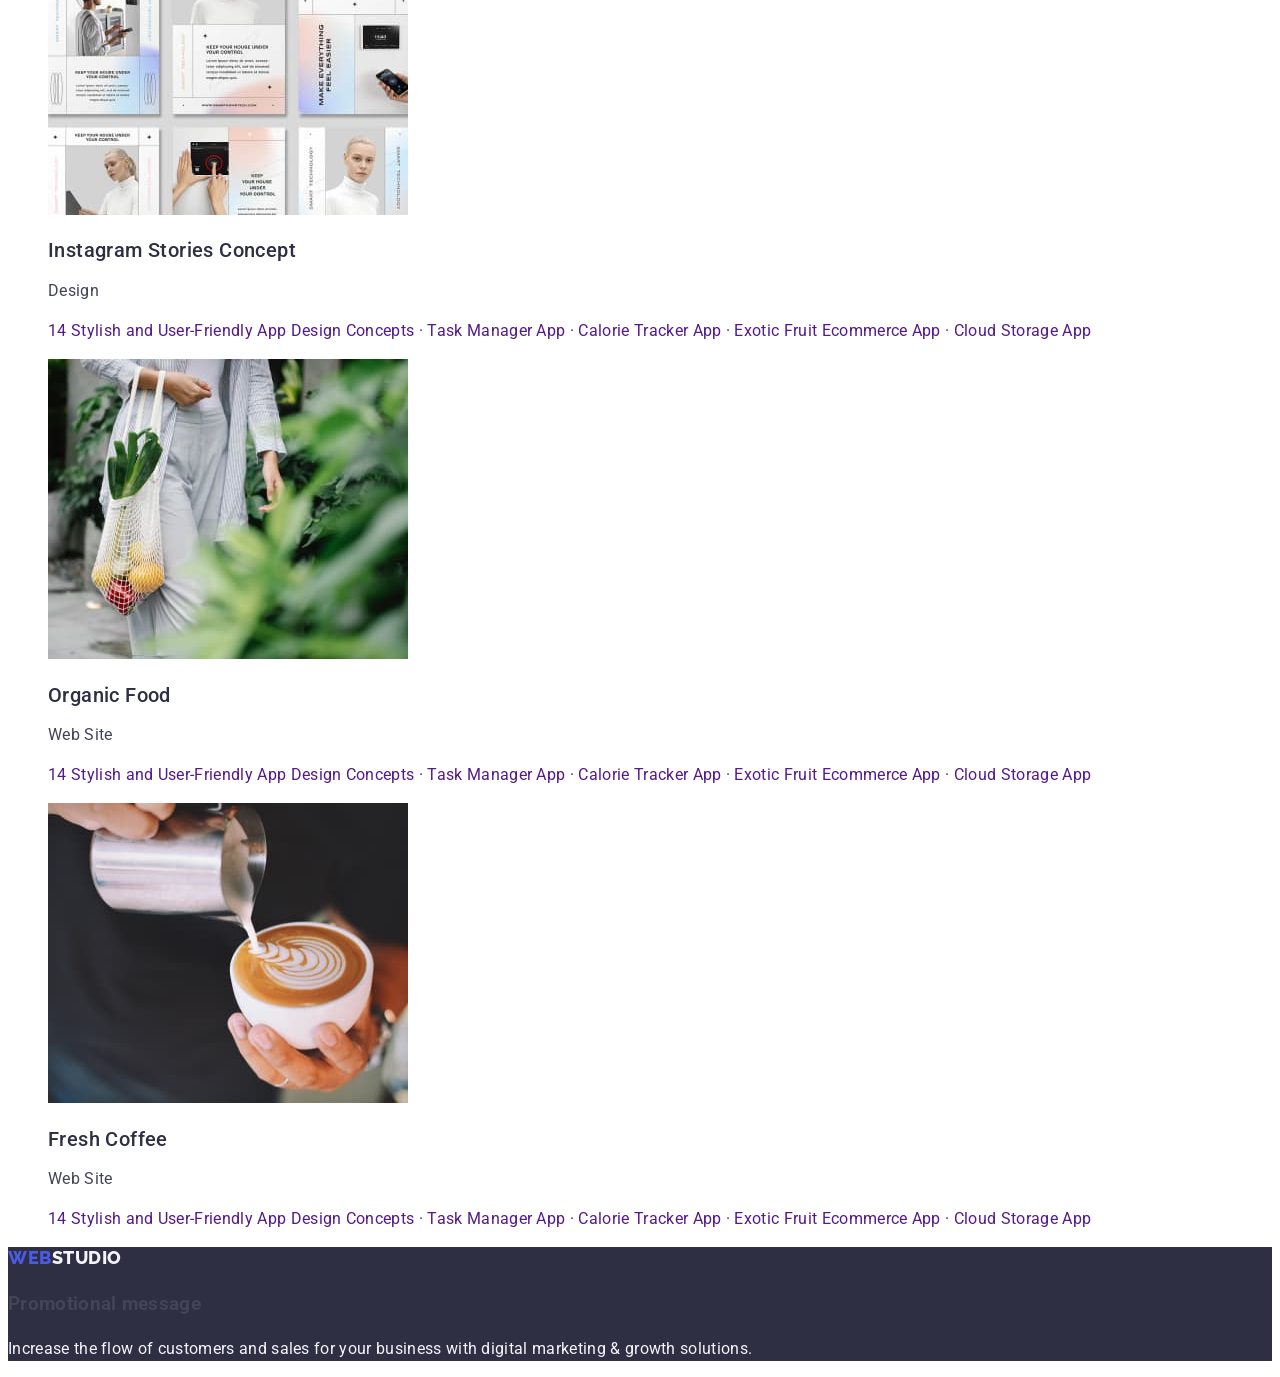
==== commit e4fb3533: "error correction 7" ====
--- a/portfolio.html
+++ b/portfolio.html
@@ -23,9 +23,11 @@
             </ul>
         </nav>
         <nav>
-            <address class="directions list">
-                <li><a class="mail-tel link" href="mailto:info@devstudio.com">info@devstudio.com</a></li>
-                <li><a class="mail-tel link" href="tel:+110001111111">+11 (000) 111-11-11</a></li>
+            <address class="directions">
+                <ul class="list">
+                    <li><a class="mail-tel link" href="mailto:info@devstudio.com">info@devstudio.com</a></li>
+                    <li><a class="mail-tel link" href="tel:+110001111111">+11 (000) 111-11-11</a></li>
+                </ul>
             </address>
         </nav>
     </header>
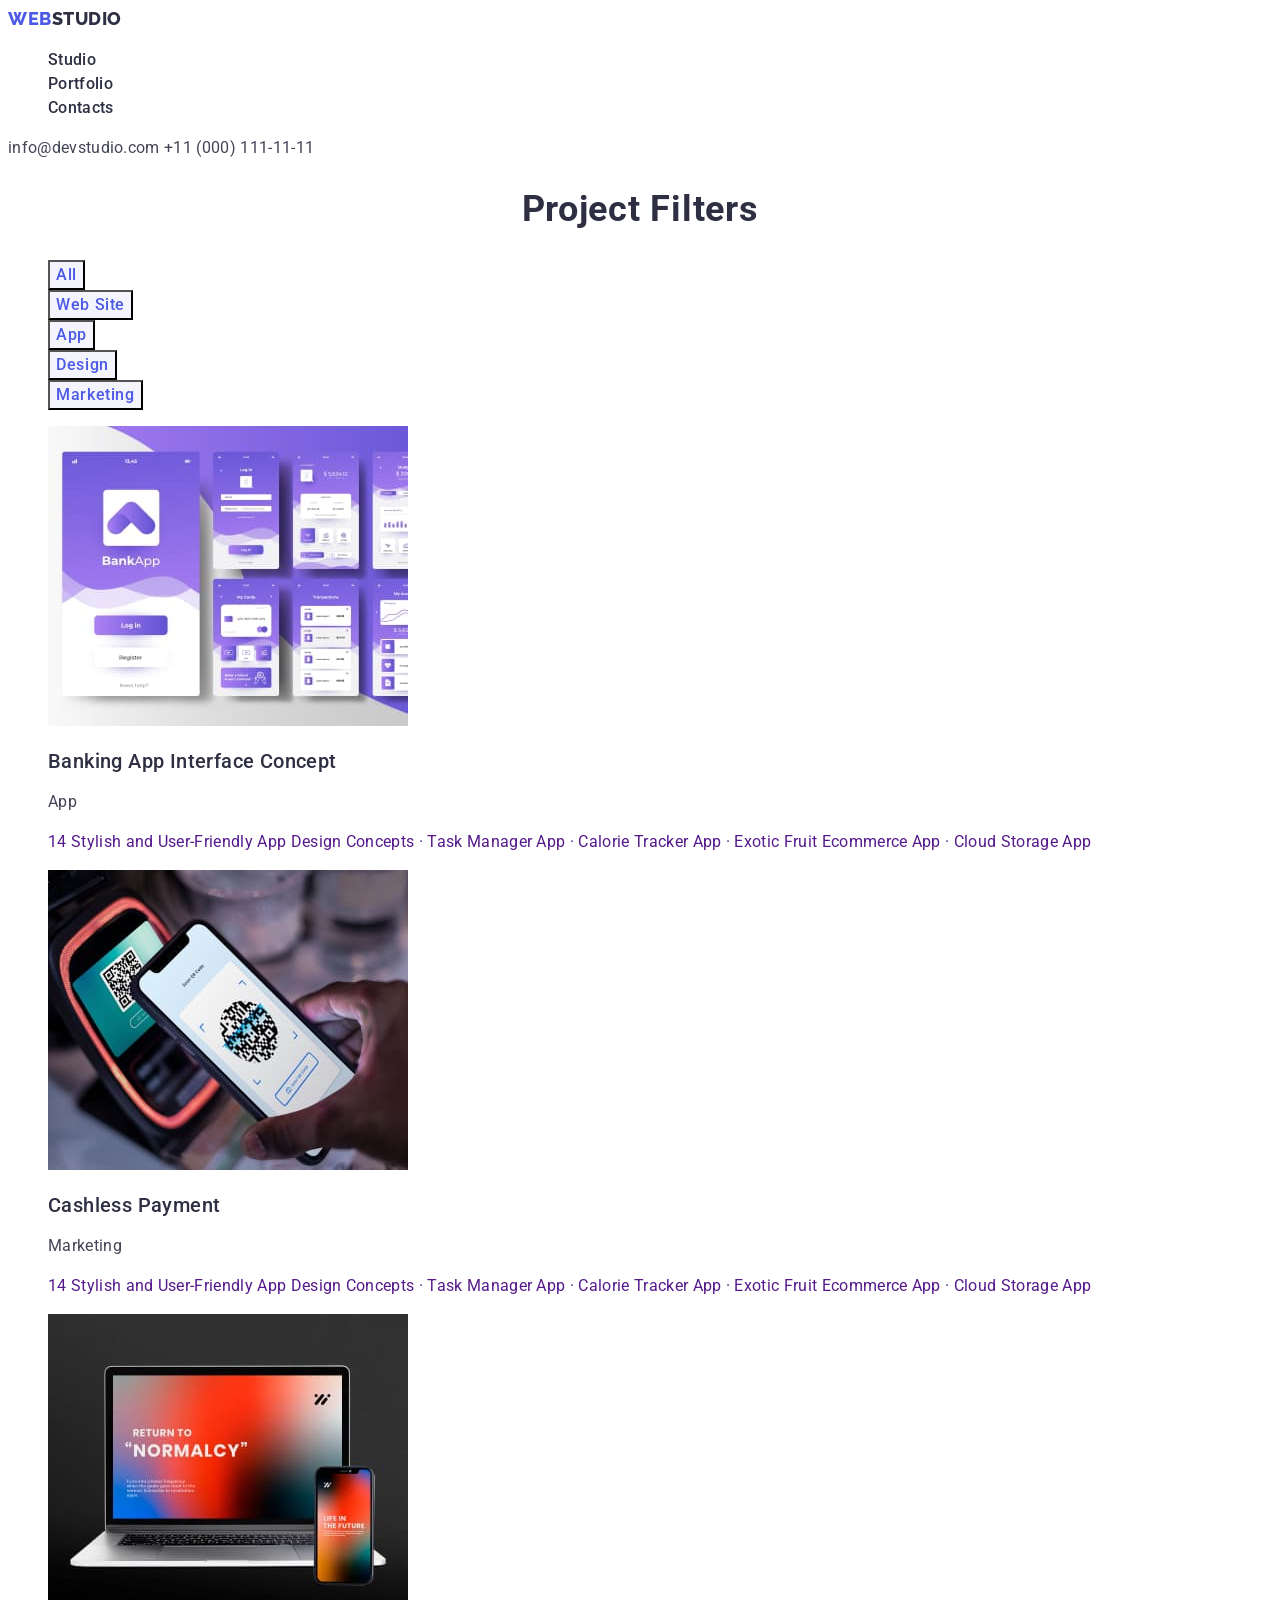
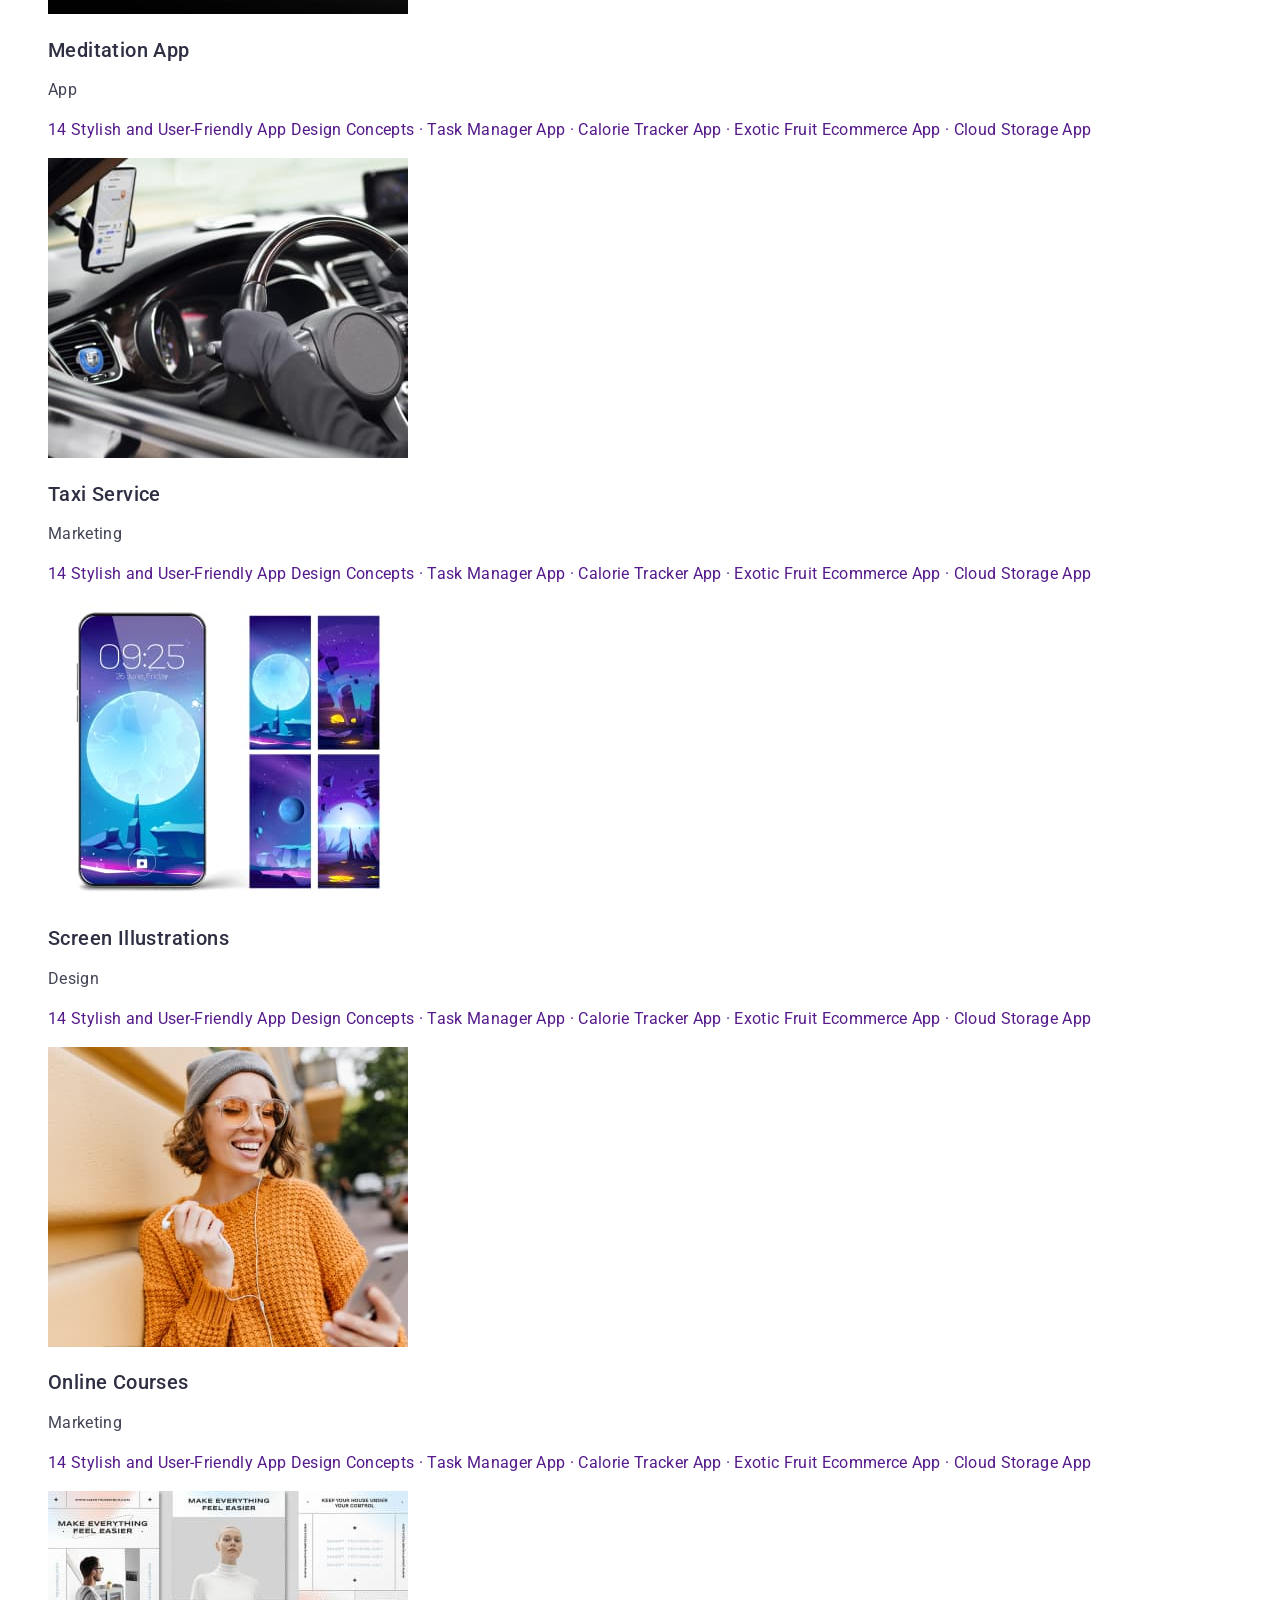
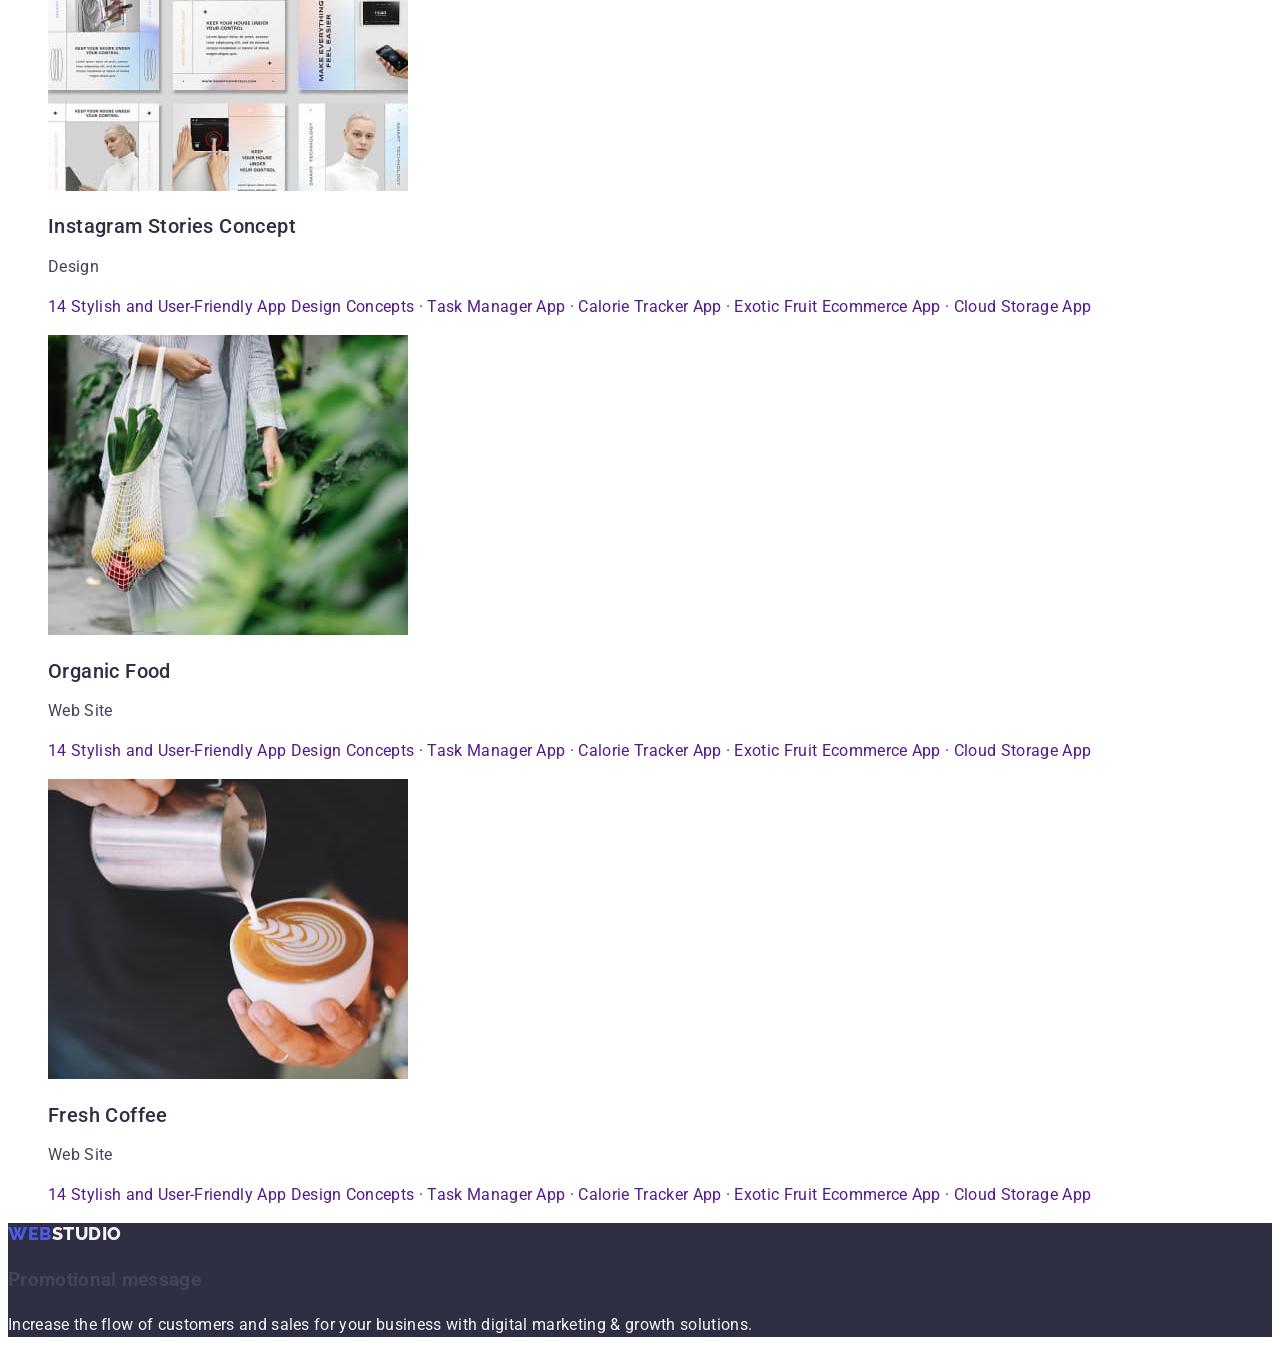
==== commit a06bc17b: "error correction 8" ====
--- a/portfolio.html
+++ b/portfolio.html
@@ -23,11 +23,9 @@
             </ul>
         </nav>
         <nav>
-            <address class="directions">
-                <ul class="list">
-                    <li><a class="mail-tel link" href="mailto:info@devstudio.com">info@devstudio.com</a></li>
-                    <li><a class="mail-tel link" href="tel:+110001111111">+11 (000) 111-11-11</a></li>
-                </ul>
+            <address class="directions list">
+                <a href="mailto:info@devstudio.com" class="mail-tel link">info@devstudio.com</a>
+                <a href="tel:+110001111111" class="mail-tel link">+11 (000) 111-11-11</a>
             </address>
         </nav>
     </header>
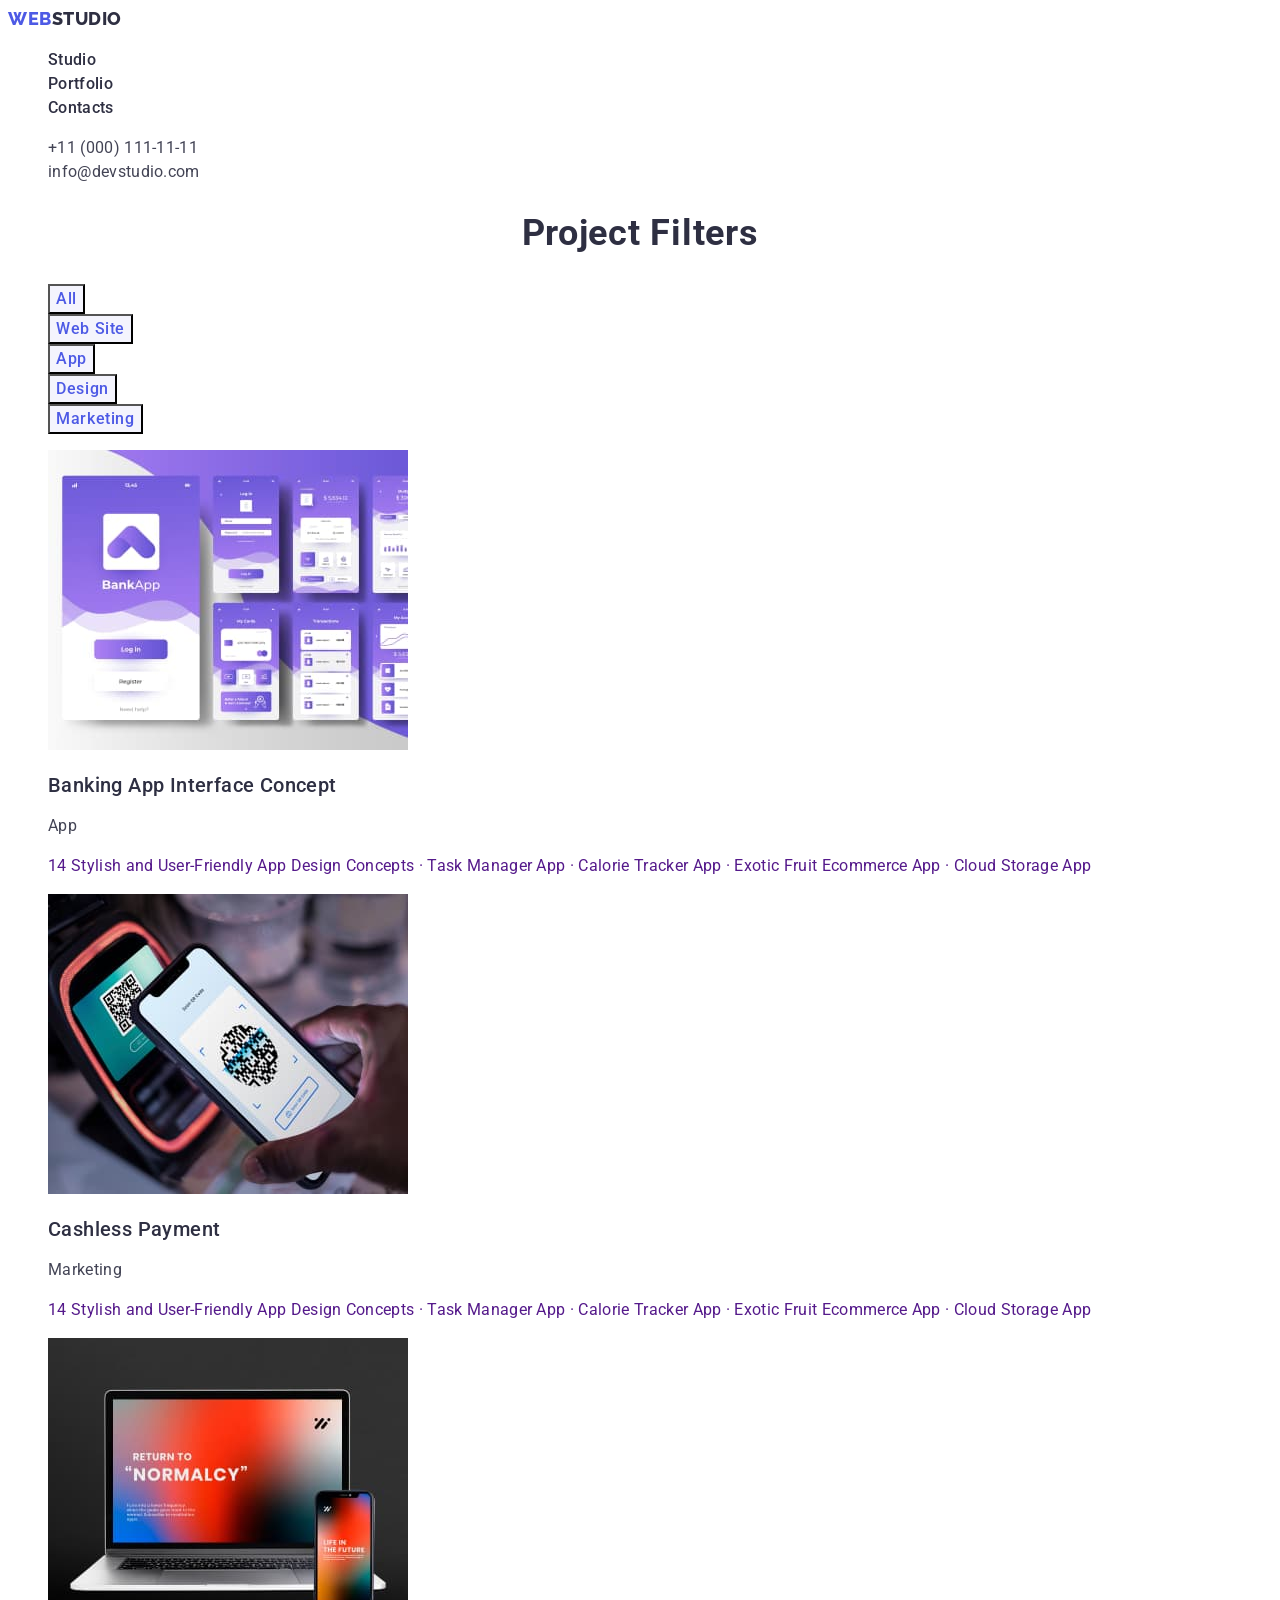
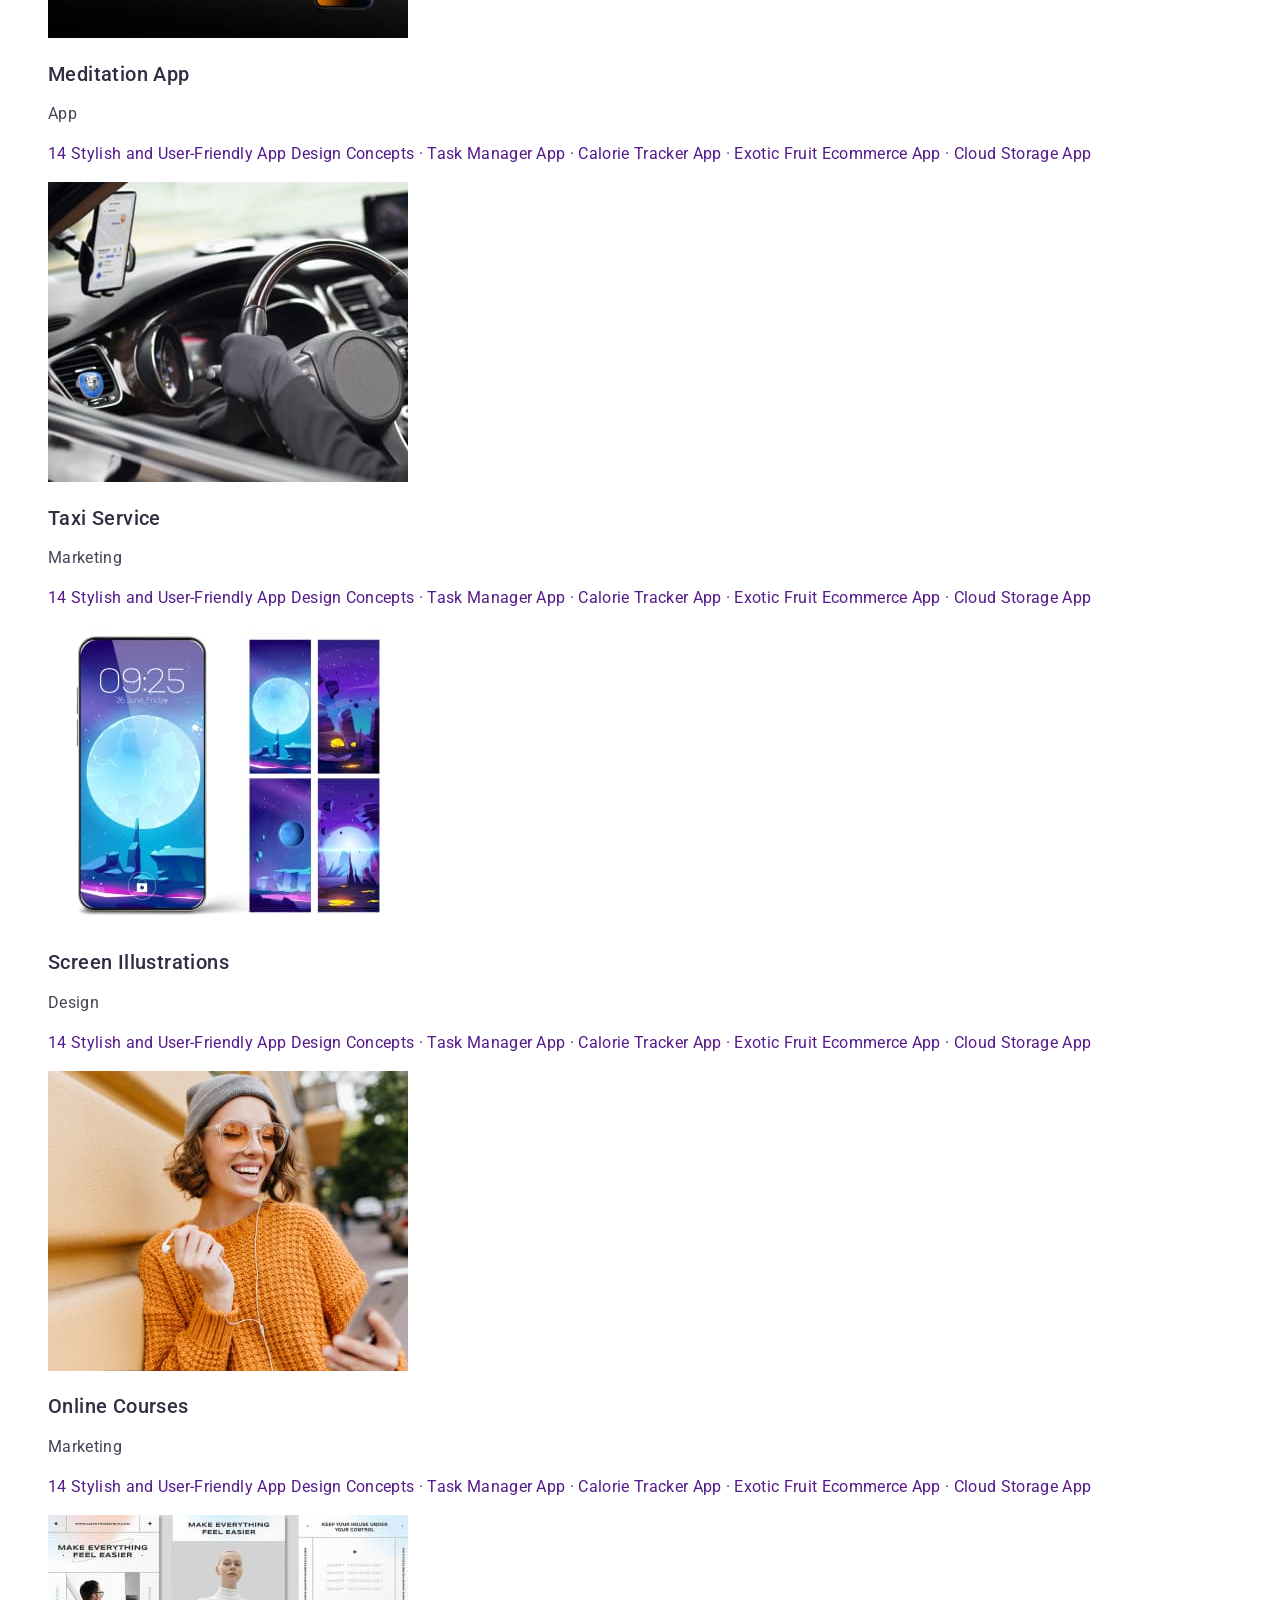
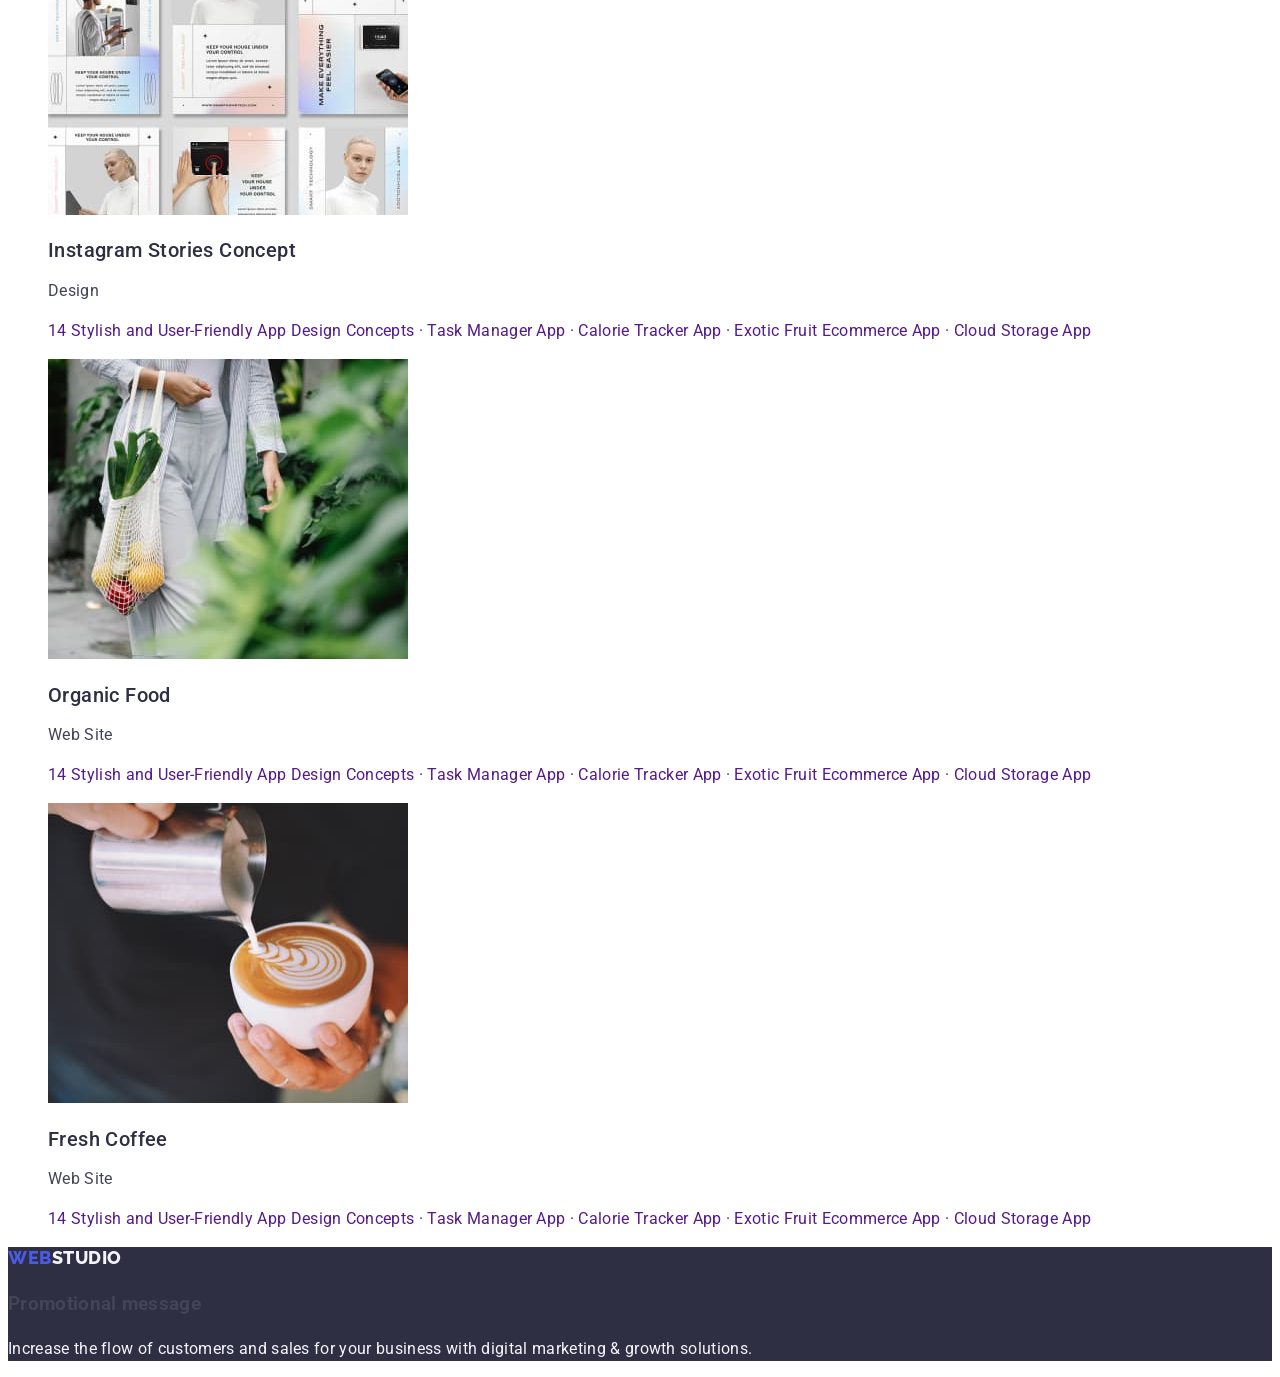
==== commit a2ace46e: "error correction 9" ====
--- a/portfolio.html
+++ b/portfolio.html
@@ -23,9 +23,11 @@
             </ul>
         </nav>
         <nav>
-            <address class="directions list">
-                <a href="mailto:info@devstudio.com" class="mail-tel link">info@devstudio.com</a>
-                <a href="tel:+110001111111" class="mail-tel link">+11 (000) 111-11-11</a>
+            <address>
+                <ul class="list">
+                    <li><a href="tel:+110001111111" class="mail-tel link">+11 (000) 111-11-11</a></li>
+                    <li><a href="mailto:info@devstudio.com" class="mail-tel link">info@devstudio.com</a></li>
+                </ul>      
             </address>
         </nav>
     </header>
--- a/css/styles.css
+++ b/css/styles.css
@@ -29,6 +29,10 @@
 
 ul {
     list-style: none;
+}
+
+address {
+    font-style: normal;
 }
 
 /* Logo */
@@ -82,9 +86,6 @@
     letter-spacing: 0.02em;
 }
 
-.directions {
-    font-style: normal;
-}
 
 .mail-tel {
     font-size: 16px;
